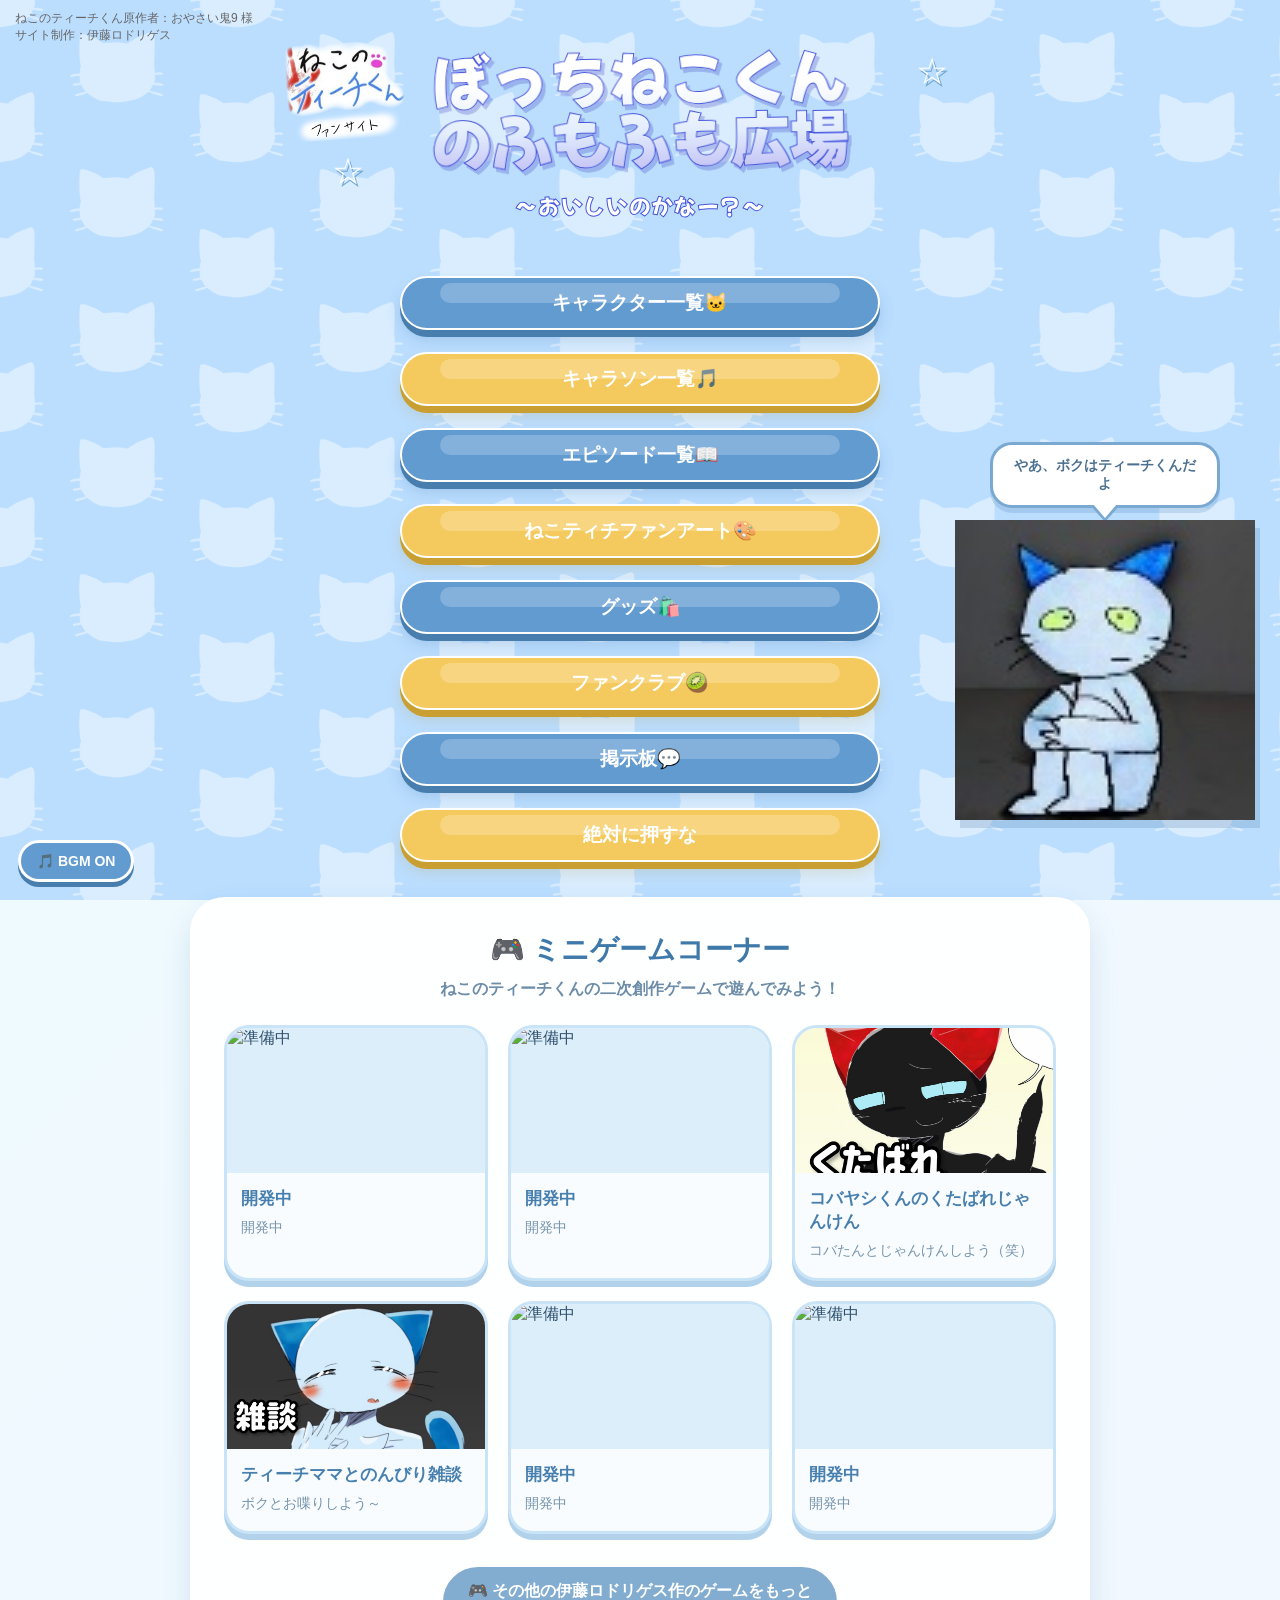
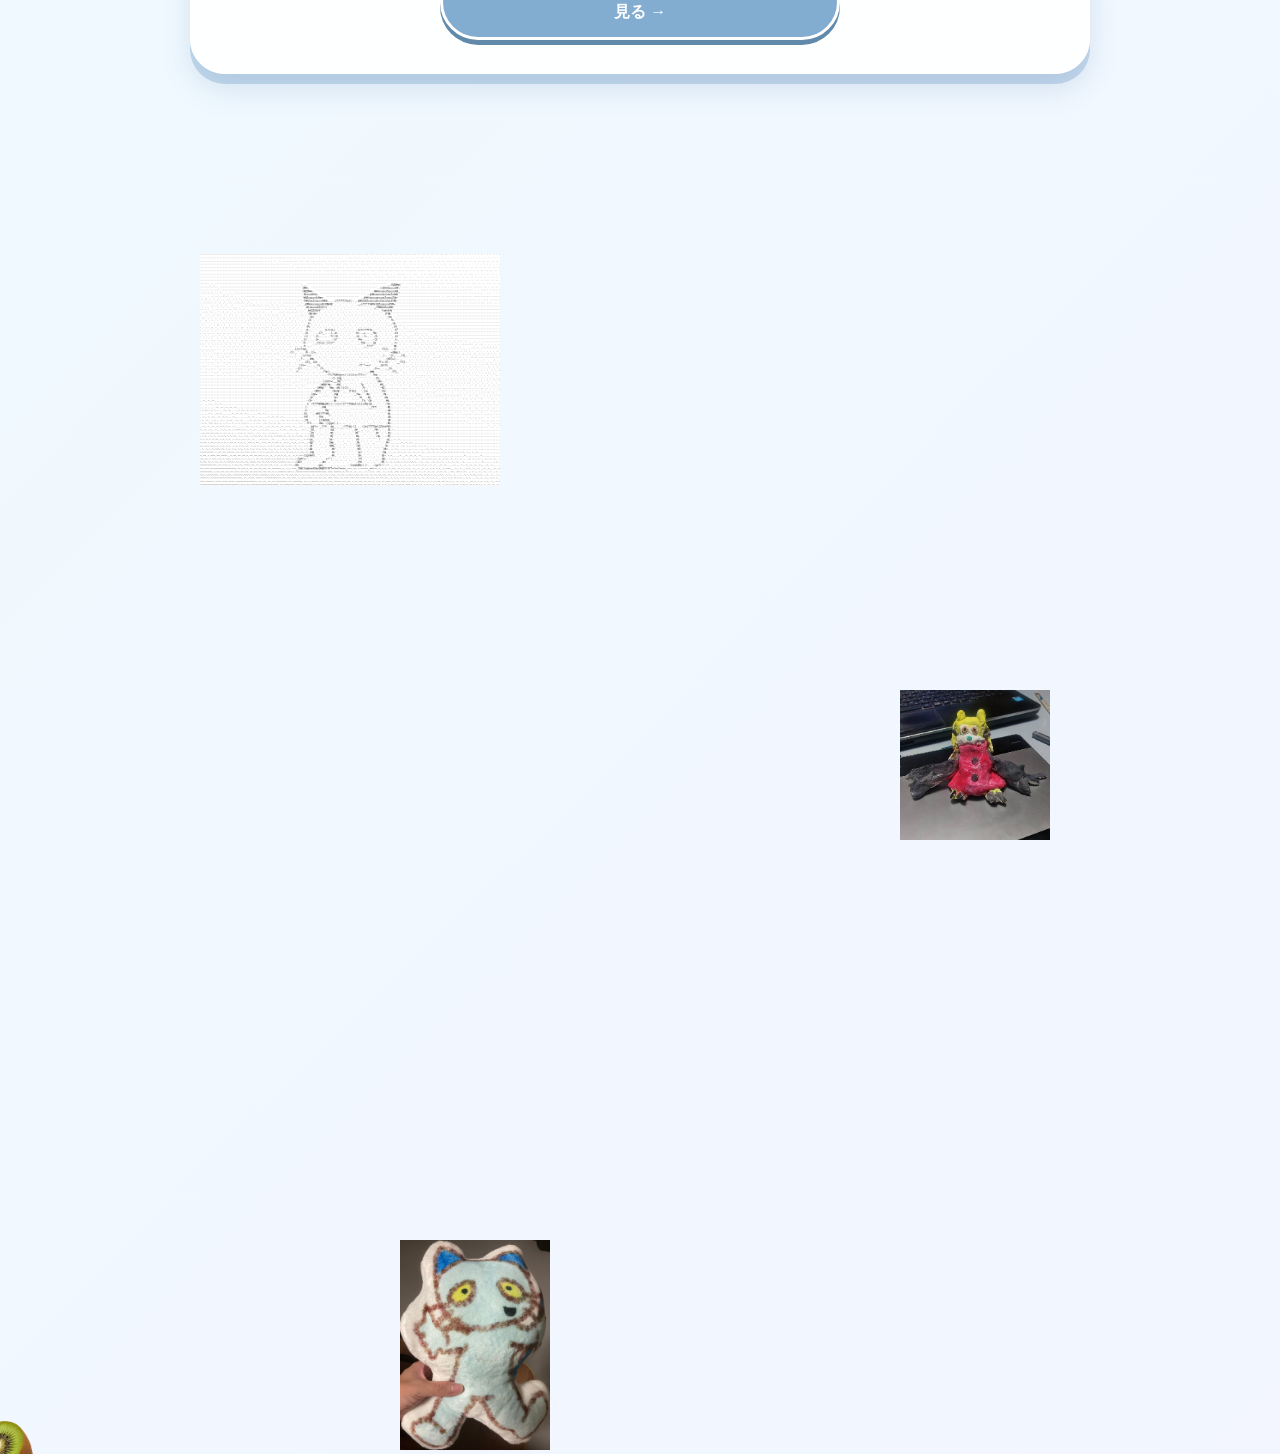
==== index.html @ 6f2ab369 "a" ====
<!DOCTYPE html>
<html lang="ja">
<head>
    <meta charset="UTF-8">
    <meta name="viewport" content="width=device-width, initial-scale=1.0">

    <title>ねこのティーチくんファンサイト　ぼっちねこくんのふもふも広場</title>

    <link rel="stylesheet" href="css/style.css">
</head>

<body>

    <!-- =========================
         背景
    ========================== -->
    <div class="background"></div>


    <!-- =========================
         メインコンテンツ
    ========================== -->
    <main class="container">

        <!-- =========================
             ヘッダー・サイトタイトル
        ========================== -->
        <header class="site-header">

            <div class="title-row">

    <!-- 公式ロゴ -->
    <div class="title-logo">
    <a
        href="https://youtube.com/@oyasainoni9?si=fCqcww_UuQ9Hox1h"
        target="_blank"
        rel="noopener noreferrer"
    >
        <img
            src="images/logo.png"
            alt="ねこのティーチくん"
            class="site-logo"
        >
    </a>
</div>


    <!-- サイトタイトル -->
    <div class="site-title">

        <div class="site-name-decoration decoration-left">
            ☆
        </div>

        <h1 class="site-name-main" id="gravityTrigger">
    ぼっちねこくん<br>
    のふもふも広場
</h1>

        <p class="catchphrase">
            〜おいしいのかなー？〜
        </p>

        <div class="site-name-decoration decoration-right">
            ☆
        </div>

    </div>

</div>

            </div>

        </header>


        <!-- =========================
             メニューボタン
        ========================== -->
        <nav class="menu">

            <a href="characters.html" class="menu-button">
                キャラクター一覧🐱
            </a>

            <a href="songs.html" class="menu-button">
                キャラソン一覧🎵
            </a>

            <a href="episodes.html" class="menu-button">
                エピソード一覧📖
            </a>

            <a
                href="https://x.com/hashtag/%E3%81%AD%E3%81%93%E3%81%AE%E3%83%86%E3%82%A3%E3%83%BC%E3%83%81%E3%81%8F%E3%82%93"
                class="menu-button"
                target="_blank"
                rel="noopener noreferrer"
            >
                ねこティチファンアート🎨
            </a>

            <a
    href="https://booth.pm/ja/search/%E3%81%AD%E3%81%93%E3%81%AE%E3%83%86%E3%82%A3%E3%83%BC%E3%83%81%E3%81%8F%E3%82%93"
    class="menu-button"
    target="_blank"
    rel="noopener noreferrer"
>
    グッズ🛍️
</a>


            


            <a href="fanclub.html" class="menu-button">
                ファンクラブ🥝
            </a>

            <a href="board.html" class="menu-button">
                掲示板💬
            </a>

            <a href="horror.html" class="menu-button">
                絶対に押すな
            </a>

        </nav>


        <!-- =========================
             ミニゲーム紹介
        ========================== -->
        <section class="games-section">

            <h2>🎮 ミニゲームコーナー</h2>

            <p class="section-description">
                ねこのティーチくんの二次創作ゲームで遊んでみよう！
            </p>


            <div class="game-grid">

                <!-- ゲーム① -->
                <a
                    href="games/teach-training/index.html"
                    class="game-card"
                >
                    <img
                        src="images/games/game01.png"
                        alt="準備中"
                    >

                    <h3>開発中</h3>

                    <p>
                        開発中
                    </p>
                </a>


                <!-- ゲーム② -->
                <a
                    href="games/teach-gacha/index.html"
                    class="game-card"
                >
                    <img
                        src="images/games/game02.png"
                        alt="準備中"
                    >

                    <h3>開発中</h3>

                    <p>
                        開発中
                    </p>
                </a>


                <!-- ゲーム③ -->
                <a
                    href="https://yoshitatsuyoshitatsu0520-maker.github.io/kobayashijanken/"
                    class="game-card"
                >
                    <img
                        src="images/games/ee6d8893-c83d-4713-a32d-7119b4601365.jfif"
                        alt="準備中"
                    >

                    <h3>コバヤシくんのくたばれじゃんけん</h3>

                    <p>
                        コバたんとじゃんけんしよう（笑）
                    </p>
                </a>

                <a
                    href="https://yoshitatsuyoshitatsu0520-maker.github.io/teach-zatudan/"
                    class="game-card"
                >
                    <img
                        src="images/games/F8D59499-FA9B-4F0E-8724-55F1CEFD935D.jpg"
                        alt="準備中"
                    >

                    <h3>ティーチママとのんびり雑談</h3>

                    <p>
                        ボクとお喋りしよう～
                    </p>
                </a>

                <a
                    href="games/pudding-maker/index.html"
                    class="game-card"
                >
                    <img
                        src="images/games/game03.png"
                        alt="準備中"
                    >

                    <h3>開発中</h3>

                    <p>
                        開発中
                    </p>
                </a>

                <a
                    href="games/pudding-maker/index.html"
                    class="game-card"
                >
                    <img
                        src="images/games/game03.png"
                        alt="準備中"
                    >

                    <h3>開発中</h3>

                    <p>
                        開発中
                    </p>
                </a>

                

            </div>


            <!-- ゲーム一覧 -->
            <a href="https://yoshitatsuyoshitatsu0520-maker.github.io/Rodriguez-Homepage/game.html" class="more-button">
                🎮 その他の伊藤ロドリゲス作のゲームをもっと見る →
            </a>

        </section>

    </main>


    <!-- =========================
         ティーチくん
    ========================== -->
    <div class="teach-character">

        <div id="teachBubble" class="teach-bubble">
            やあ、ボクはティーチくんだよ
        </div>

        <img
            src="images/teach.png"
            alt="ティーチくん"
            id="teachImage"
        >

    </div>


    <!-- =========================
         BGM
    ========================== -->
    <div class="bgm-control">

        <button id="bgmButton" type="button">
            🎵 BGM ON
        </button>

        <audio id="bgm" loop>
            <source src="audio/bgm.mp3" type="audio/mpeg">
        </audio>

    </div>
<div class="aa-container">

<a href="https://x.com/dameruhen" target="_blank">
<img
    src="images/AA.png"
    class="aa-image"
>
</a>
<img
    src="images/eb7d62f5-c356-46bf-906e-d9b760c4e367.png"
    class="f-image"
>
<a href="https://www.pixiv.net/users/14104709" target="_blank">
<img
    src="images/835F22D7-29B0-4A16-807B-B58348DBC132.jpg"
    class="t-image"
>
</a>
</div>
    <!-- =========================
         クレジット
    ========================== -->
    <footer class="credit">

        <span>
            ねこのティーチくん原作者：おやさい鬼9 様<br>
        </span>

        <span>
            サイト制作：伊藤ロドリゲス
        </span>

    </footer>
<audio id="horrorSound" preload="auto">
    <source src="audio/no.mp3" type="audio/mpeg">
</audio>
<link rel="preconnect" href="https://fonts.googleapis.com">
<link rel="preconnect" href="https://fonts.gstatic.com" crossorigin>

<link
    href="https://fonts.googleapis.com/css2?family=Mochiy+Pop+One&display=swap"
    rel="stylesheet"



>


<img id="cursorKiwi" src="images/kiwi.png" alt="">

<script>
/* =========================================
   サイト名クリック：無重力モード
========================================= */

const gravityTrigger =
    document.getElementById("gravityTrigger");

let gravityActive = false;

gravityTrigger.addEventListener("click", () => {

    /* 発動中なら無視 */
    if (gravityActive) return;

    gravityActive = true;

    document.body.classList.add("gravity-active");


    /*
     * 無重力にするもの
     *
     * サイト名
     * 左右の星
     * 公式ロゴ
     * メニューボタン
     * ゲームコーナー
     * その他ゲームボタン
     * ティーチくん
     * BGMボタン
     * クレジット
     *
     * ※キウイは別処理
     */
    const targets = document.querySelectorAll(
        ".site-title, " +
        ".title-logo, " +
        ".menu-button, " +
        ".games-section, " +
        ".teach-character, " +
        ".bgm-control, " +
        ".credit, " +
        ".more-button"
    );


    targets.forEach((element) => {

        /* ランダムな移動距離 */

        const x =
            (Math.random() * 1400 - 700) + "px";

        const y =
            (Math.random() * 900 - 450) + "px";


        /* ランダム回転 */

        const r =
            (Math.random() * 1200 - 600) + "deg";


        /* ランダムサイズ */

        const s =
            (0.75 + Math.random() * 0.6).toFixed(2);


        element.style.setProperty("--gx", x);
        element.style.setProperty("--gy", y);
        element.style.setProperty("--gr", r);
        element.style.setProperty("--gs", s);


        /* 無重力開始 */

        element.classList.add("gravity-floating");

    });


    /*
     * キウイはカーソル追従を維持しながら
     * 無重力っぽく動かす
     */

    const kiwi =
        document.getElementById("cursorKiwi");

    if (kiwi) {

        kiwi.classList.add("gravity-kiwi");

    }


    /*
     * 10秒後に全部元へ戻す
     */

    setTimeout(() => {

        targets.forEach((element) => {

            element.classList.remove(
                "gravity-floating"
            );

            element.style.removeProperty("--gx");
            element.style.removeProperty("--gy");
            element.style.removeProperty("--gr");
            element.style.removeProperty("--gs");

        });


        /* キウイも通常状態へ */

        if (kiwi) {
            kiwi.classList.remove("gravity-kiwi");
        }


        document.body.classList.remove(
            "gravity-active"
        );


        gravityActive = false;

    }, 10000);

});
</script>
<script>
/* =========================================
   f-image ホラー・バグ演出
========================================= */

const horrorImage = document.querySelector(".f-image");

if (horrorImage) {

    horrorImage.addEventListener("click", () => {

        /* すでに発動中なら無視 */
        if (document.body.classList.contains("horror-glitch")) {
            return;
        }


        /* 効果音 */

        const horrorSound =
            document.getElementById("horrorSound");

        if (horrorSound) {

            horrorSound.currentTime = 0;
            horrorSound.volume = 0.8;
            horrorSound.play();

        }


        /* BGM */

        const bgm =
            document.getElementById("bgm");

        if (bgm) {

            /* BGMをスローモーションにする */
            bgm.playbackRate = 0.30;

        }


        /* バグ開始 */

        document.body.classList.add(
            "horror-glitch"
        );

        horrorImage.classList.add(
            "horror-image"
        );


        /* ERROR文字 */

        const errorText =
            document.createElement("div");

        errorText.className =
            "horror-error";

        errorText.textContent =
            "タｽケテ";

        document.body.appendChild(
            errorText
        );


        /* 14秒後に元へ戻す */

        setTimeout(() => {

            document.body.classList.remove(
                "horror-glitch"
            );

            horrorImage.classList.remove(
                "horror-image"
            );

            errorText.remove();


            /* BGMを通常速度へ戻す */

            if (bgm) {

                bgm.playbackRate = 1.0;

            }

        }, 14000);

    });

}
</script>


<!-- =========================
     JavaScript
========================= -->
<script src="js/teach.js"></script>


</body>
</html>
---- css/style.css ----
/* =========================================
   基本設定
========================================= */

* {
    box-sizing: border-box;
}

html {
    scroll-behavior: smooth;
}

body {
    margin: 0;
    font-family:
        "Comic Sans MS",
        "Yu Gothic",
        "Hiragino Kaku Gothic ProN",
        sans-serif;
    color: #31506d;
    background: #9fc7ed;
    min-height: 100vh;
    overflow-x: hidden;
}

/* =========================================
   背景
========================================= */

.background {
    position: fixed;
    inset: 0;
    z-index: -10;

    background-color: #bbdeff;
    overflow: hidden;
}

.background::before {
    content: "";
    position: absolute;
    inset: 0;

    background-image: url("../images/bg-silhouette.png");
    background-repeat: repeat;
    background-size: 240px;
    background-position: 0 0;

    opacity: 0.45;
}

.background::after {
    content: "";
    position: absolute;
    inset: 0;

    background:
        url("../images/bg-silhouette.png")
        repeat;

    background-size: 240px;
    background-position: 120px 60px;

    opacity: 0.45;
}
/* =========================================
   メインコンテナ
========================================= */

.container {
    width: min(900px, calc(100% - 40px));
    margin: 0 auto;
    padding: 1px 0 180px;
}

/* =========================================
   ヘッダー
========================================= */

.site-header {
    text-align: center;
    background: transparent;
    border: none;
    border-radius: 0;
    box-shadow: none;
    padding: 20px 10px;
}

/* =========================================
   タイトル横並び
========================================= */

.title-row {
    position: relative;
    display: flex;
    align-items: center;
    justify-content: center;
    min-height: 220px;
}
.title-logo {
    position: absolute;
    left: 80px;
    top: 20px;

    transform: rotate(-4deg);

    z-index: 2;
}

.site-logo {
    display: block;
    width: clamp(90px, 10vw, 130px);
    height: auto;
}

/* =========================================
   サイトタイトル全体
========================================= */

.site-title {
    position: relative;
    display: flex;
    flex-direction: column;
    align-items: center;
    justify-content: center;
    width: 100%;
    text-align: center;
}
/* =========================================
   サイト名
========================================= */
.site-name-main {
    font-family: "Mochiy Pop One", sans-serif;

    display: inline-block;
    margin: 0;
    padding: 8px 22px 10px;

    /* 白 → 淡いピンクのグラデーション */
    background: linear-gradient(
        to bottom,
        #ffffff 0%,
        #ffffff 30%,
        #e2edfd 65%,
        #bcb8f3 100%
    );

    /* グラデーションを文字に適用 */
    -webkit-background-clip: text;
    background-clip: text;
    -webkit-text-fill-color: transparent;

    font-size: clamp(38px, 5vw, 58px);
    font-weight: 900;
    letter-spacing: 0.03em;
    line-height: 1.05;

    /* 濃いピンクのふち */
    -webkit-text-stroke: 1px #4756dd;

    /* ほんのりピンクの影 */
    filter: drop-shadow(
        3px 4px 0 rgba(52, 50, 180, 0.25)
    );

    transform: rotate(-1deg);

    transition:
        transform 0.2s ease,
        filter 0.2s ease;
}

.site-name-main:hover {
    transform: rotate(1deg) scale(1.04);

    filter: drop-shadow(
        4px 6px 0 rgba(180, 50, 105, 0.3)
    );
}
.site-name-main:hover {
    transform: rotate(1deg) scale(1.04);

    filter: drop-shadow(
        4px 6px 0 rgba(23, 103, 165, 0.3)
    );
}
.site-name-main:hover {
    transform: rotate(1deg) scale(1.04);
}

.site-name-main:hover {
    transform: rotate(1deg) scale(1.04);
    filter: drop-shadow(0 5px 8px rgba(70, 130, 180, 0.25));
}

/* =========================================
   キャッチコピー
========================================= */

.catchphrase {
    font-family: "Mochiy Pop One", sans-serif;
    width: 100%;
    margin: 12px 0 0;

    text-align: center;

    color: #ffffff;
    font-size: clamp(16px, 2vw, 21px);
    font-weight: 900;
    letter-spacing: 0.08em;
    line-height: 1.4;

    -webkit-text-stroke: 1px #4756dd;

    transform: rotate(0deg);
}
/* =========================================
   タイトルの星
========================================= */

.site-name-decoration {
    position: absolute;
    color: #ffffff;
    font-size: 32px;
    text-shadow: 2px 3px 0 #75a9d1;
    pointer-events: none;
    animation: fluffyFloat 3s ease-in-out infinite;
}

.decoration-left {
    left: 15%;
    top: 110px;
}

.decoration-right {
    right: 15%;
    top: 10px;
}
@keyframes fluffyFloat {
    0% {
        transform: translateY(0) rotate(-5deg);
    }

    50% {
        transform: translateY(-6px) rotate(5deg);
    }

    100% {
        transform: translateY(0) rotate(-5deg);
    }
}

/* =========================================
   メニューボタン
========================================= */

.menu-button {
    position: relative;
    display: block;
    overflow: hidden;

    padding: 12px 25px;

    color: #fff;
    background: #619bd0;

    border: 2px solid #fff;
    border-radius: 999px;

    font-size: 19px;
    font-weight: bold;
    text-align: center;
    text-decoration: none;

    box-shadow:
        0 7px 0 #477eae,
        0 10px 15px rgba(50, 100, 150, 0.2);

    transition:
        transform 0.15s ease,
        box-shadow 0.15s ease,
        background 0.15s ease;
}

/* ぷにっとした光沢 */
.menu-button::before {
    content: "";
    position: absolute;
    top: 5px;
    left: 8%;
    width: 84%;
    height: 40%;

    background: rgba(255, 255, 255, 0.22);
    border-radius: 999px;

    pointer-events: none;
}

.menu-button:hover {
    background: #76addc;
    transform: translateY(-3px) scale(1.02);

    box-shadow:
        0 10px 0 #477eae,
        0 15px 20px rgba(50, 100, 150, 0.2);
}

.menu-button:active {
    transform: translateY(4px) scale(0.98);

    box-shadow:
        0 3px 0 #477eae,
        0 5px 10px rgba(50, 100, 150, 0.15);
}
/* =========================================
   セクション共通
========================================= */

.games-section,
.fanart-section {
    background: rgba(255, 255, 255, 0.93);
    border: 4px solid #ffffff;
    border-radius: 35px;
    padding: 30px;
    margin-top: 35px;
    box-shadow:
        0 10px 0 rgba(71, 129, 182, 0.25),
        0 15px 30px rgba(50, 100, 150, 0.15);
}

.games-section h2,
.fanart-section h2 {
    margin: 0 0 10px;
    text-align: center;
    color: #3f79aa;
    font-size: 28px;
}

.section-description,
.fanart-section > p {
    text-align: center;
    margin: 0 0 25px;
    color: #6c8ca8;
    font-weight: bold;
}

/* =========================================
   ゲームカード
========================================= */

.game-grid {
    display: grid;
    grid-template-columns: repeat(3, 1fr);
    gap: 20px;
}

.game-card {
    display: block;
    overflow: hidden;
    text-decoration: none;
    color: #31506d;
    background: #f8fcff;
    border: 3px solid #c9e3f7;
    border-radius: 25px;
    box-shadow: 0 6px 0 #b2d2eb;
    transition:
        transform 0.15s ease,
        box-shadow 0.15s ease;
}

.game-card:hover {
    transform: scale(1.05);

    box-shadow:
        0 12px 0 rgba(71, 126, 174, 0.2),
        0 15px 25px rgba(50, 100, 150, 0.15);
}
.game-card:active {
    transform: translateY(3px);
    box-shadow: 0 3px 0 #b2d2eb;
}

.game-card img {
    display: block;
    width: 100%;
    aspect-ratio: 16 / 9;
    object-fit: cover;
    background: #dceefa;
}

.game-card h3 {
    margin: 14px 14px 7px;
    color: #477fae;
    font-size: 17px;
}

.game-card p {
    margin: 0 14px 17px;
    color: #7593aa;
    font-size: 14px;
    line-height: 1.5;
}

/* =========================================
   「もっと見る」
========================================= */

.more-button {
    display: block;
    width: min(400px, 100%);
    margin: 30px auto 0;
    padding: 14px 20px;
    text-align: center;
    text-decoration: none;
    color: #ffffff;
    background: #82add0;
    border: 3px solid #ffffff;
    border-radius: 999px;
    font-weight: bold;
    box-shadow: 0 5px 0 #6089aa;
    transition:
        transform 0.15s ease,
        background 0.15s ease,
        box-shadow 0.15s ease;
}

.more-button:hover {
    transform: translateY(-3px);
    background: #91bbdd;
    box-shadow: 0 8px 0 #6089aa;
}

.more-button:active {
    transform: translateY(3px);
    box-shadow: 0 2px 0 #6089aa;
}

/* =========================================
   ティーチくん
========================================= */
.teach-character {
    position: fixed;
    right: 25px;
    bottom: 80px; /* ← 数字を大きくすると上に移動 */
    z-index: 50;
    width: 300px;

    display: flex;
    flex-direction: column;
    align-items: center;
    pointer-events: none;
}

#teachImage {
    display: block;
    width: 300px;
    max-height: 550px;
    object-fit: contain;
    cursor: pointer;
    pointer-events: auto;

    filter: drop-shadow(
        5px 8px 0 rgba(45, 95, 140, 0.18)
    );

    transition: none;
}


/* =========================================
   吹き出し
========================================= */

.teach-bubble {
    position: relative;
    min-width: 150px;
    max-width: 230px;
    margin-bottom: 12px;
    padding: 12px 17px;
    background: #ffffff;
    border: 3px solid #79a9d0;
    border-radius: 22px;
    color: #4c708f;
    font-size: 14px;
    font-weight: bold;
    text-align: center;
    box-shadow: 0 5px 0 rgba(72, 126, 168, 0.2);
    opacity: 0;
    transform: translateY(8px);
    transition:
        opacity 0.25s ease,
        transform 0.25s ease;
}

.teach-bubble::after {
    content: "";
    position: absolute;
    left: 50%;
    bottom: -13px;
    transform: translateX(-50%);
    width: 0;
    height: 0;
    border-left: 12px solid transparent;
    border-right: 12px solid transparent;
    border-top: 14px solid #ffffff;
}

.teach-bubble::before {
    content: "";
    position: absolute;
    left: 50%;
    bottom: -17px;
    transform: translateX(-50%);
    width: 0;
    height: 0;
    border-left: 15px solid transparent;
    border-right: 15px solid transparent;
    border-top: 17px solid #79a9d0;
}

.teach-bubble.show {
    opacity: 1;
    transform: translateY(0);
}

/* =========================================
   BGM
========================================= */

.bgm-control {
    position: fixed;
    left: 18px;
    bottom: 18px;
    z-index: 100;
}

#bgmButton {
    border: 3px solid #ffffff;
    border-radius: 999px;
    padding: 10px 16px;
    background: #619bd0;
    color: #ffffff;
    font-family: inherit;
    font-size: 14px;
    font-weight: bold;
    cursor: pointer;
    box-shadow: 0 5px 0 #477eae;
    transition:
        transform 0.15s ease,
        background 0.15s ease,
        box-shadow 0.15s ease;
}

#bgmButton:hover {
    transform: translateY(-2px);
    background: #76addc;
    box-shadow: 0 7px 0 #477eae;
}

#bgmButton:active {
    transform: translateY(3px);
    box-shadow: 0 2px 0 #477eae;
}

/* =========================================
   クレジット
========================================= */
.credit {
    position: fixed;
    top: 10px;
    left: 15px;

    border: none;
    background: none;
    box-shadow: none;

    font-size: 12px;
    color: #666;

    z-index: 9999;
}
/* =========================================
   タブレット
========================================= */

@media (max-width: 800px) {
    .container {
        width: min(700px, calc(100% - 30px));
    }

    .game-grid {
        grid-template-columns: repeat(2, 1fr);
    }

    .teach-character {
        right: 10px;
        bottom: 45px;
        width: 170px;
    }

    #teachImage {
        width: 170px;
        max-height: 300px;
    }

    .teach-bubble {
        max-width: 190px;
    }
}

.menu {
    display: flex;
    flex-direction: column;
    gap: 22px;
    width: min(480px, 90%);
    margin: 15px auto 35px;
}

/* 偶数番目のボタンを黄色にする */
.menu-button:nth-child(even) {
    background: #f4c95d;
    box-shadow:
        0 7px 0 #c99f32,
        0 10px 15px rgba(180, 140, 40, 0.2);
}

/* 黄色ボタンにカーソルを乗せたとき */
.menu-button:nth-child(even):hover {
    background: #f7d36f;
    box-shadow:
        0 10px 0 #c99f32,
        0 15px 20px rgba(180, 140, 40, 0.2);
}

/* 黄色ボタンを押したとき */
.menu-button:nth-child(even):active {
    box-shadow:
        0 3px 0 #c99f32,
        0 5px 10px rgba(180, 140, 40, 0.15);
}

/* =========================================
   スマホ
========================================= */

@media (max-width: 700px) {
    .title-row {
        flex-direction: column;
        gap: 8px;
    }

    .title-logo {
        width: 80%;
        max-width: 350px;
        transform: rotate(-3deg);
    }

    .site-logo {
        width: clamp(90px, 35vw, 130px);
        margin: 0 auto;
    }

    .site-title {
        width: 100%;
        padding: 5px 5px 10px;
    }


    .catchphrase {
        font-size: clamp(15px, 4vw, 19px);
    }

    .site-name-decoration {
        font-size: 22px;
    }

    .decoration-left {
        left: 3%;
        top: 18px;
    }

    .decoration-right {
        right: 3%;
        top: 40px;
    }

    .container {
        width: calc(100% - 20px);
        padding-top: 1px;
        padding-bottom: 170px;
    }

    
    .menu-button {
        padding: 15px;
        font-size: 16px;
    }

    .games-section,
    .fanart-section {
        padding: 22px 15px;
        border-radius: 28px;
    }

    .games-section h2,
    .fanart-section h2 {
        font-size: 23px;
    }

    .game-grid {
        grid-template-columns: 1fr;
        gap: 16px;
    }

    .game-card h3 {
        font-size: 16px;
    }

    .teach-character {
        right: 5px;
        bottom: 55px;
        width: 115px;
    }

    #teachImage {
        width: 115px;
        max-height: 220px;
    }

    .teach-bubble {
        min-width: 100px;
        max-width: 150px;
        padding: 8px 10px;
        font-size: 11px;
    }

    .bgm-control {
        left: 8px;
        bottom: 43px;
    }

    #bgmButton {
        padding: 8px 12px;
        font-size: 12px;
    }

    .credit {
        flex-direction: column;
        gap: 2px;
        padding: 5px;
        font-size: 9px;
    }
}

/* =========================================
   さらに小さいスマホ
========================================= */

@media (max-width: 380px) {
    .site-name-main {
        font-size: 30px;
    }

    .teach-character {
        width: 95px;
    }

    #teachImage {
        width: 95px;
    }

    .teach-bubble {
        max-width: 125px;
        font-size: 10px;
    }
}
/* 🥝 カーソルについてくるキウイ */
#cursorKiwi {
    position: fixed;
    width: 150px;
    height: 150px;
    object-fit: contain;

    pointer-events: none;
    z-index: 9999;

    transform: translate(-50%, -50%);

    transition:
    left 0.2s ease-out,
    top 0.2s ease-out;
}

/* =========================================
   キャラクター一覧ページ
========================================= */

.character-page {
    padding-top: 40px;
    padding-bottom: 80px;
}


/* ページタイトル */

.page-header {
    text-align: center;
    margin-bottom: 40px;
}

.page-header h1 {
    margin: 0;

    color: #477eae;

    font-size: 40px;
    font-weight: bold;

    text-align: center;

    text-shadow:
        2px 2px 0 #ffffff;
}

.page-header p {
    margin-top: 20px;
    color: #555;
    font-weight: bold;
    line-height: 1.8;
}


/* セクション */

.characters-section {
    width: min(900px, 94%);
    margin: 0 auto 45px;
}

.characters-section h2 {
    margin-bottom: 25px;
    padding: 12px 20px;

    color: #ffffff;
    background: #619bd0;

    border-radius: 20px;

    box-shadow: 0 5px 0 #477eae;

    text-align: center;
}


/* =========================================
   主要キャラクター
========================================= */

.main-character-grid {
    display: grid;

    grid-template-columns: repeat(3, 1fr);

    gap: 10px;

    padding: 35px 25px;

    background: rgba(255, 255, 255, 0.88);

    border: 5px solid #ffffff;

    border-radius: 35px;

    box-shadow:
        0 8px 0 rgba(71, 126, 174, 0.25),
        0 15px 30px rgba(50, 100, 150, 0.15);
}

.main-character-card {
    grid-column: span 2;

    padding: 10px;

    background: transparent;
    border: none;
    box-shadow: none;

    text-align: center;
}


.main-character-card:hover {
    transform: translateY(-6px);

    box-shadow:
        0 14px 0 rgba(71, 126, 174, 0.2),
        0 18px 30px rgba(50, 100, 150, 0.18);
}


/* 大きな丸アイコン */

.main-character-card img {
    width: 180px;
    height: 180px;

    object-fit: cover;

    border-radius: 50%;

    border: 6px solid #ffffff;

    box-shadow:
        0 5px 15px rgba(50, 100, 150, 0.2);
}


.main-character-card h3 {
    margin: 18px 0 10px;

    font-size: 22px;
    color: #477eae;
}


.main-character-card p {
    margin: 0;

    color: #555;

    font-size: 14px;
    line-height: 1.7;
}



/* =========================================
   その他のキャラクター
========================================= */

.character-icon-grid {
    display: grid;

    grid-template-columns: repeat(5, 1fr);

    gap: 25px;

    padding: 30px 25px;

    background: rgba(255, 255, 255, 0.88);

    border: 5px solid #ffffff;

    border-radius: 35px;

    box-shadow:
        0 8px 0 rgba(71, 126, 174, 0.25),
        0 15px 30px rgba(50, 100, 150, 0.15);
}
.character-icon-card {
    padding: 10px;

    background: transparent;
    border: none;
    box-shadow: none;

    text-align: center;

    transform: translateX(-25px);
}
.character-icon-card:hover {
    transform: translateX(-25px) translateY(-5px) scale(1.03);
}


.character-icon-card img {
    width: 100px;
    height: 100px;

    object-fit: cover;

    border-radius: 50%;

    border: 4px solid #ffffff;
}


.character-icon-card p {
    margin: 10px 0 0;

    font-weight: bold;
    color: #555;
}



/* =========================================
   戻るボタン
========================================= */

.back-button {
    display: block;

    width: min(400px, 85%);

    margin: 20px auto;

    padding: 14px 20px;

    color: #ffffff;

    background: #619bd0;

    border: 4px solid #ffffff;
    border-radius: 999px;

    box-shadow:
        0 7px 0 #477eae;

    text-align: center;
    text-decoration: none;

    font-weight: bold;
    font-size: 18px;

    transition: 0.15s ease;
}


.back-button:hover {
    transform: translateY(-3px);

    background: #76addc;

    box-shadow:
        0 10px 0 #477eae;
}


.back-button:active {
    transform: translateY(4px);

    box-shadow:
        0 3px 0 #477eae;
}

.character-list {
    display: grid;

    grid-template-columns: repeat(6, 1fr);

    gap: 20px;

    padding: 40px 30px;

    background: rgba(255, 255, 255, 0.88);

    border: 5px solid #ffffff;

    border-radius: 40px;

    box-shadow:
        0 8px 0 rgba(71, 126, 174, 0.25),
        0 15px 30px rgba(50, 100, 150, 0.15);
}

 /* =========================================
    🎵 キャラソン一覧
 ========================================= */

.song-list {
    display: grid;

    grid-template-columns:
        repeat(2, 1fr);

    gap: 30px;

    padding: 35px;

    background: rgba(255, 255, 255, 0.88);

    border: 5px solid #ffffff;

    border-radius: 40px;

    box-shadow:
        0 8px 0 rgba(71, 126, 174, 0.25),
        0 15px 30px rgba(50, 100, 150, 0.15);
}


/* 曲カード */

.song-card {
    display: block;

    padding: 15px;

    background: rgba(255, 255, 255, 0.9);

    border-radius: 25px;

    text-decoration: none;

    color: #477eae;

    box-shadow:
        0 6px 0 rgba(71, 126, 174, 0.2);

    transition:
        transform 0.2s ease,
        box-shadow 0.2s ease;
}


/* サムネ */

.song-card img {
    display: block;

    width: 100%;

    aspect-ratio: 16 / 9;

    object-fit: cover;

    border-radius: 18px;
}


/* 曲名 */

.song-card h3 {
    margin: 15px 5px 5px;

    font-size: 18px;

    text-align: center;
}


/* ホバー */

.song-card:hover {
    transform:
        translateY(-6px)
        scale(1.02);

    box-shadow:
        0 12px 0 rgba(71, 126, 174, 0.2),
        0 15px 25px rgba(50, 100, 150, 0.15);
}


/* クリック */

.song-card:active {
    transform:
        translateY(3px)
        scale(0.98);

    box-shadow:
        0 3px 0 rgba(71, 126, 174, 0.2);
}/* =========================================
   📺 エピソード一覧
========================================= */

.episode-list {
    display: grid;
    grid-template-columns: repeat(2, 1fr);
    gap: 30px;

    padding: 35px;

    background: rgba(255, 255, 255, 0.88);

    border: 5px solid #ffffff;
    border-radius: 40px;

    box-shadow:
        0 8px 0 rgba(71, 126, 174, 0.25),
        0 15px 30px rgba(50, 100, 150, 0.15);
}


.episode-card {
    display: block;

    padding: 25px;

    background: rgba(255, 255, 255, 0.95);

    border-radius: 30px;

    text-decoration: none;
    text-align: center;

    color: #477eae;

    box-shadow:
        0 7px 0 rgba(71, 126, 174, 0.2);

    transition:
        transform 0.2s ease,
        box-shadow 0.2s ease;
}


.episode-icon {
    width: 90px;
    height: 90px;

    margin: 0 auto 15px;

    display: flex;
    align-items: center;
    justify-content: center;

    background: #eef8ff;

    border: 4px solid #ffffff;
    border-radius: 50%;

    font-size: 45px;

    box-shadow:
        0 5px 0 rgba(71, 126, 174, 0.15);
}


.episode-card h3 {
    margin: 10px 0;

    font-size: 20px;
}


.episode-card p {
    margin: 10px 0 18px;

    color: #6c87a0;

    font-size: 14px;
    line-height: 1.8;
}


.episode-card span {
    display: inline-block;

    padding: 8px 18px;

    background: #dcefff;

    border-radius: 999px;

    font-size: 13px;
    font-weight: bold;

    color: #477eae;
}


/* ホバー */

.episode-card:hover {
    transform:
        translateY(-6px)
        scale(1.02);

    box-shadow:
        0 13px 0 rgba(71, 126, 174, 0.2),
        0 15px 25px rgba(50, 100, 150, 0.15);
}


/* クリック中 */

.episode-card:active {
    transform:
        translateY(3px)
        scale(0.98);

    box-shadow:
        0 3px 0 rgba(71, 126, 174, 0.2);
}


/* スマホ */

@media (max-width: 700px) {

    .episode-list {
        grid-template-columns: 1fr;
        padding: 20px;
    }

}
.episode-thumbnail {
    display: block;

    width: 100%;
    max-width: 420px;
    height: 236px;

    object-fit: cover;

    margin: 0 auto 18px;

    border-radius: 22px;

    box-shadow:
        0 5px 0 rgba(71, 126, 174, 0.15);
}

/* =========================================
   💙 ファンクラブ
========================================= */


.fanclub-header > div {
    text-align: center;
}

.join-button {

    padding: 18px 35px;
    font-size: 19px;
    

    border: none;
    border-radius: 999px;

    background: #e4f6ff;
    color: #477eae;

    font-family: inherit;
    font-weight: bold;

    
    
    cursor: pointer;

    box-shadow:
        0 5px 0 rgba(71, 126, 174, 0.2);

    transition:
        transform 0.2s ease,
        box-shadow 0.2s ease;
}
.join-button:hover {
    transform: scale(1.1) !important;
    box-shadow:
        0 10px 0 rgba(71, 126, 174, 0.2);
}


.join-button:active {
    transform: translateY(3px);
}


/* =========================================
   会員証一覧
========================================= */

.fanclub-section {
    margin-top: 25px;
}


.fanclub-section h2 {
    margin-bottom: 20px;

    color: #477eae;

    text-align: center;
}


.member-list {
    display: grid;

    grid-template-columns:
        repeat(3, 1fr);

    gap: 25px;

    padding: 30px;

    background: rgba(255, 255, 255, 0.88);

    border: 5px solid #ffffff;
    border-radius: 40px;

    box-shadow:
        0 8px 0 rgba(71, 126, 174, 0.25),
        0 15px 30px rgba(50, 100, 150, 0.15);
}


/* =========================================
   会員証
========================================= */

.member-card {

    padding: 22px;

    background:
        linear-gradient(
            135deg,
            #eef8ff,
            #ffffff
        );

    border: 4px solid #ffffff;

    border-radius: 25px;

    text-align: center;

    box-shadow:
        0 6px 0 rgba(71, 126, 174, 0.18);

    transition:
        transform 0.2s ease,
        box-shadow 0.2s ease;
}


.member-card:hover {

    transform:
        translateY(-5px)
        scale(1.03);

    box-shadow:
        0 11px 0 rgba(71, 126, 174, 0.18);
}


.member-card-header {

    color: #477eae;

    font-size: 13px;
    font-weight: bold;

    margin-bottom: 10px;
}


.member-number {

    color: #7f9bb3;

    font-size: 12px;

    margin-bottom: 10px;
}


.member-name {

    color: #477eae;

    font-size: 24px;
    font-weight: bold;

    margin-bottom: 15px;
}


.member-info {

    color: #6c87a0;

    font-size: 14px;

    margin-bottom: 12px;
}


.member-message {

    padding: 10px;

    background: rgba(255, 255, 255, 0.8);

    border-radius: 15px;

    color: #6c87a0;

    font-size: 13px;
}


/* =========================================
   会員がいないとき
========================================= */

.no-members {

    grid-column: 1 / -1;

    padding: 40px;

    text-align: center;

    color: #7f9bb3;

    line-height: 2;
}


/* =========================================
   参加フォーム
========================================= */

.join-modal {

    position: fixed;

    inset: 0;

    display: none;

    align-items: center;
    justify-content: center;

    padding: 20px;

    background: rgba(50, 80, 110, 0.35);

    z-index: 10000;
}


.join-modal.show {

    display: flex;
}


.join-box {

    position: relative;

    width: min(450px, 100%);

    padding: 35px;

    background: #ffffff;

    border: 5px solid #dcefff;

    border-radius: 35px;

    box-shadow:
        0 15px 40px rgba(50, 100, 150, 0.25);
}


.join-box h2 {

    margin-top: 0;

    color: #477eae;

    text-align: center;
}


.join-box > p {

    text-align: center;

    color: #6c87a0;

    margin-bottom: 25px;
}


.join-box label {

    display: block;

    margin-bottom: 18px;

    color: #477eae;

    font-weight: bold;
}


.join-box input,
.join-box select,
.join-box textarea {

    display: block;

    width: 100%;

    box-sizing: border-box;

    margin-top: 7px;

    padding: 12px;

    border: 2px solid #dcefff;

    border-radius: 15px;

    background: #f8fcff;

    color: #477eae;

    font-family: inherit;

    font-size: 14px;

    outline: none;
}


.join-box textarea {

    min-height: 90px;

    resize: vertical;
}


.join-box input:focus,
.join-box select:focus,
.join-box textarea:focus {

    border-color: #a8cce8;
}


.close-button {

    position: absolute;

    top: 12px;
    right: 15px;

    width: 35px;
    height: 35px;

    border: none;
    border-radius: 50%;

    background: #eef8ff;

    color: #477eae;

    font-size: 24px;

    cursor: pointer;
}


.create-member-button {

    display: block;

    width: 100%;

    padding: 14px;

    border: none;
    border-radius: 999px;

    background: #dcefff;

    color: #477eae;

    font-family: inherit;

    font-size: 16px;
    font-weight: bold;

    cursor: pointer;

    box-shadow:
        0 6px 0 rgba(71, 126, 174, 0.2);

    transition:
        transform 0.2s ease,
        box-shadow 0.2s ease;
}


.create-member-button:hover {

    transform: scale(1.03);

    box-shadow:
        0 8px 0 rgba(71, 126, 174, 0.2);
}


.create-member-button:active {

    transform: translateY(3px);

}


/* =========================================
   スマホ
========================================= */

@media (max-width: 800px) {

    .member-list {

        grid-template-columns: 1fr;

        padding: 20px;

    }

}


@media (max-width: 600px) {

    .fanclub-header {

        padding-top: 55px;

    }


}

.member-actions {

    display: flex;

    justify-content: center;

    gap: 10px;

    margin-top: 18px;

}


.member-actions button {

    padding: 7px 13px;

    border: none;

    border-radius: 999px;

    font-family: inherit;

    font-size: 12px;

    font-weight: bold;

    cursor: pointer;

    transition:
        transform 0.2s ease,
        box-shadow 0.2s ease;

}


.edit-member-button {

    background: #dcefff;

    color: #477eae;

    box-shadow:
        0 4px 0 rgba(71, 126, 174, 0.18);

}


.delete-member-button {

    background: #ffe1e8;

    color: #b85d72;

    box-shadow:
        0 4px 0 rgba(184, 93, 114, 0.18);

}


.member-actions button:hover {

    transform: scale(1.05);

}


.member-actions button:active {

    transform: translateY(2px);

}
.fanclub-buttons {
    position: relative;
    text-align: center;
}

.fanclub-navigation {
    display: flex;
    justify-content: center;
    gap: 12px;
    margin-top: 15px;
}
.fanclub-navigation button {
    padding: 12px 16px;

    border: none;
    border-radius: 999px;

    background: #eef8ff;
    color: #477eae;

    font-family: inherit;
    font-weight: bold;
    font-size: 13px;

    cursor: pointer;

    box-shadow:
        0 5px 0 rgba(71, 126, 174, 0.15);
}

.fanclub-navigation button:hover {
    transform: scale(1.05);
}
.fanclub-navigation button:hover {
    transform: scale(1.05);

    box-shadow:
        0 6px 0 rgba(71, 126, 174, 0.15);
}

.fanclub-navigation button:active {
    transform: translateY(2px);
}
/* =========================================
   サイト名クリック：無重力モード
========================================= */

.gravity-mode {
    transition:
        transform 2s cubic-bezier(.2,.8,.2,1),
        opacity 2s ease;
    pointer-events: none;
}

/* 無重力中の各要素 */

/* =========================================
   サイト名クリック：無重力モード
========================================= */

.gravity-floating {
    animation: gravityFloat 10s ease-in-out forwards !important;
    z-index: 100;
    pointer-events: none;
    will-change: transform;
}

@keyframes gravityFloat {

    0% {
        transform: translate3d(0, 0, 0) rotate(0deg) scale(1);
    }

    12% {
        transform:
            translate3d(
                calc(var(--gx) * 0.25),
                calc(var(--gy) * 0.25),
                0
            )
            rotate(calc(var(--gr) * 0.2))
            scale(1.02);
    }

    40% {
        transform:
            translate3d(var(--gx), var(--gy), 0)
            rotate(var(--gr))
            scale(var(--gs));
    }

    65% {
        transform:
            translate3d(
                calc(var(--gx) * 1.15),
                calc(var(--gy) * 1.15),
                0
            )
            rotate(calc(var(--gr) * 1.2))
            scale(var(--gs));
    }

    82% {
        transform:
            translate3d(
                calc(var(--gx) * 0.8),
                calc(var(--gy) * 0.8),
                0
            )
            rotate(calc(var(--gr) * 0.8))
            scale(var(--gs));
    }

    100% {
        transform:
            translate3d(0, 0, 0)
            rotate(0deg)
            scale(1);
    }
}


/* 無重力中の画像もふわふわ */

.gravity-floating img {
    animation: gravityImageFloat 2.5s ease-in-out infinite alternate;
}

@keyframes gravityImageFloat {

    from {
        transform: translateY(-8px) rotate(-2deg);
    }

    to {
        transform: translateY(8px) rotate(2deg);
    }

}


/* 無重力中 */

body.gravity-active {
    overflow: hidden;
}


/* =========================================
   サイト名クリック：無重力
========================================= */

.gravity-floating {
    animation: gravityFloat 10s ease-in-out forwards !important;
    z-index: 100;
    will-change: transform;
}

@keyframes gravityFloat {

    0% {
        transform:
            translate3d(0, 0, 0)
            rotate(0deg)
            scale(1);
    }

    15% {
        transform:
            translate3d(
                calc(var(--gx) * 0.25),
                calc(var(--gy) * 0.25),
                0
            )
            rotate(calc(var(--gr) * 0.2))
            scale(1.02);
    }

    40% {
        transform:
            translate3d(var(--gx), var(--gy), 0)
            rotate(var(--gr))
            scale(var(--gs));
    }

    65% {
        transform:
            translate3d(
                calc(var(--gx) * 1.15),
                calc(var(--gy) * 1.15),
                0
            )
            rotate(calc(var(--gr) * 1.2))
            scale(var(--gs));
    }

    82% {
        transform:
            translate3d(
                calc(var(--gx) * 0.8),
                calc(var(--gy) * 0.8),
                0
            )
            rotate(calc(var(--gr) * 0.8))
            scale(var(--gs));
    }

    100% {
        transform:
            translate3d(0, 0, 0)
            rotate(0deg)
            scale(1);
    }
}


/* =========================================
   キウイ専用
========================================= */

.gravity-kiwi {
    animation: kiwiGravity 3s ease-in-out infinite alternate !important;
    z-index: 9999 !important;
}

@keyframes kiwiGravity {

    0% {
        transform:
            translate(0, 0)
            rotate(0deg);
    }

    25% {
        transform:
            translate(70px, -100px)
            rotate(120deg);
    }

    50% {
        transform:
            translate(-120px, -180px)
            rotate(240deg);
    }

    75% {
        transform:
            translate(160px, 80px)
            rotate(360deg);
    }

    100% {
        transform:
            translate(-80px, 150px)
            rotate(480deg);
    }
}



.aa-container {
    display: flex;
    flex-direction: column;
    align-items: flex-start;
}

.aa-image {
    width: 300px;
    margin-left: 200px;
}

.f-image {
    width: 150px;
    margin-left: 900px;
    margin-top: 200px;
}
.t-image {
    width: 150px;
    margin-left: 400px;
    margin-top: 400px;
}
/* =========================================
   f-image ホラー・バグ演出
========================================= */

.f-image {
    cursor: pointer;
}

/* 画面全体のバグ */
body.horror-glitch {
    animation: screen-shake 0.08s infinite;
}

/* 画面を赤くする */
body.horror-glitch::before {
    content: "";
    position: fixed;
    inset: 0;

    background: rgba(255, 0, 0, 0.08);

    pointer-events: none;
    z-index: 9998;

    animation: horror-flash 0.18s infinite;
}

/* ノイズっぽい線 */
body.horror-glitch::after {
    content: "";
    position: fixed;
    inset: 0;

    background:
        repeating-linear-gradient(
            0deg,
            rgba(255,255,255,0.04) 0px,
            rgba(255,255,255,0.04) 1px,
            transparent 1px,
            transparent 4px
        );

    pointer-events: none;
    z-index: 9999;
}
/* =========================================
   f-image 赤黒ホラー・バグ演出
========================================= */

.f-image {
    cursor: pointer;
}


/* -----------------------------------------
   画面全体
----------------------------------------- */

body.horror-glitch {
    animation: screen-shake 0.07s infinite;
}


/* 赤黒い暗幕 */

body.horror-glitch::before {
    content: "";

    position: fixed;
    inset: 0;

    background:
        radial-gradient(
            circle at center,
            rgba(120, 0, 0, 0.35),
            rgba(0, 0, 0, 0.88)
        );

    pointer-events: none;

    z-index: 9998;

    animation: horror-darkness 0.2s infinite;
}


/* 赤黒い走査線 */

body.horror-glitch::after {
    content: "";

    position: fixed;
    inset: 0;

    background:
        repeating-linear-gradient(
            0deg,
            rgba(120, 0, 0, 0.25) 0px,
            rgba(120, 0, 0, 0.25) 1px,
            transparent 1px,
            transparent 4px
        );

    pointer-events: none;

    z-index: 9999;

    mix-blend-mode: multiply;
}


/* -----------------------------------------
   f-image
----------------------------------------- */

.f-image.horror-image {

    animation:
        image-shake 0.05s infinite,
        image-glitch 0.25s infinite;

    filter:
        brightness(0.45)
        contrast(2)
        saturate(1.8)
        sepia(0.3);
}


/* -----------------------------------------
   ERROR
----------------------------------------- */

.horror-error {

    position: fixed;

    left: 50%;
    top: 80%;

    transform: translate(-50%, -50%);

    z-index: 10000;

    font-family: monospace;

    font-size: 52px;
    font-weight: bold;

    color: #8b0000;

    text-shadow:
        3px 0 #000,
        -3px 0 #300000,
        0 0 20px #ff0000;

    letter-spacing: 8px;

    pointer-events: none;

    animation: error-flicker 0.1s infinite;
}


/* -----------------------------------------
   画面の揺れ
----------------------------------------- */

@keyframes screen-shake {

    0% {
        transform: translate(0, 0);
    }

    20% {
        transform: translate(-5px, 2px);
    }

    40% {
        transform: translate(4px, -3px);
    }

    60% {
        transform: translate(-3px, 4px);
    }

    80% {
        transform: translate(5px, -2px);
    }

    100% {
        transform: translate(0, 0);
    }

}


/* -----------------------------------------
   赤黒い明滅
----------------------------------------- */

@keyframes horror-darkness {

    0% {
        opacity: 0.65;
    }

    25% {
        opacity: 1;
    }

    50% {
        opacity: 0.75;
    }

    75% {
        opacity: 1;
    }

    100% {
        opacity: 0.65;
    }

}


/* -----------------------------------------
   画像のバグ
----------------------------------------- */

@keyframes image-shake {

    0% {
        transform: translate(0, 0);
    }

    20% {
        transform: translate(-9px, 3px);
    }

    40% {
        transform: translate(7px, -5px);
    }

    60% {
        transform: translate(-5px, 6px);
    }

    80% {
        transform: translate(9px, -3px);
    }

    100% {
        transform: translate(0, 0);
    }

}


@keyframes image-glitch {

    0% {
        filter:
            brightness(0.45)
            contrast(2);
    }

    20% {
        filter:
            brightness(0.2)
            contrast(3)
            sepia(1);
    }

    40% {
        filter:
            brightness(0.7)
            contrast(2)
            hue-rotate(-20deg);
    }

    60% {
        filter:
            brightness(0.15)
            contrast(4)
            saturate(3);
    }

    80% {
        filter:
            brightness(0.5)
            contrast(2.5)
            sepia(0.7);
    }

    100% {
        filter:
            brightness(0.45)
            contrast(2);
    }

}


/* -----------------------------------------
   ERROR文字
----------------------------------------- */

@keyframes error-flicker {

    0% {
        opacity: 0;
        transform: translate(-50%, -50%) skewX(0deg);
    }

    20% {
        opacity: 1;
        transform: translate(-53%, -50%) skewX(-8deg);
    }

    40% {
        opacity: 0.3;
        transform: translate(-47%, -50%) skewX(5deg);
    }

    60% {
        opacity: 1;
        transform: translate(-51%, -50%) skewX(-3deg);
    }

    80% {
        opacity: 0;
    }

    100% {
        opacity: 1;
        transform: translate(-50%, -50%) skewX(0deg);
    }

}

#memberCount {
    position: fixed;
    top: 15px;
    left: 15px;

    padding: 8px 14px;

    background: rgba(255, 255, 255, 0.9);
    border: 2px solid #a8b8dc;
    border-radius: 20px;

    font-size: 14px;
    font-weight: bold;

    z-index: 9999;

    box-shadow: 0 3px 10px rgba(0, 0, 0, 0.1);
}

/* =========================================
   ファンクラブ ナビゲーション
========================================= */
.fanclub-header {
    position: relative;
}

.fanclub-buttons {
    position: absolute;

    top: 0;
    right: 0;

    display: flex;
    align-items: center;
    gap: 10px;
}

.fanclub-buttons .join-button {
    position: static;
    transform: none;
}

.fanclub-navigation {
    display: flex;
    flex-direction: column;
    align-items: flex-end;
    gap: 10px;
    margin-top: 15px;
}
.fanclub-buttons {
    position: fixed;

    top: 25px;
    right: 15px;

    display: flex;
    flex-direction: column;
    align-items: flex-end;

    gap: 10px;

    z-index: 1000;
}

.fanclub-buttons .join-button {
    position: static;
    transform: none;
}
.fanclub-navigation {
    display: flex;

    flex-direction: column;

    align-items: flex-end;

    gap: 10px;
}

.fanclub-navigation button {
    width: 220px;
    padding: 10px 15px;

    border: 2px solid #a8b8dc;
    border-radius: 20px;

    background: white;
    color: #477eae;

    font-family: inherit;
    font-size: 15px;
    font-weight: bold;

    cursor: pointer;

    transition:
        transform 0.2s ease,
        box-shadow 0.2s ease;
}

.fanclub-navigation button:hover {
    transform: scale(1.05);
    box-shadow: 0 4px 10px rgba(71, 126, 174, 0.15);
}


/* =========================================
   💬 会員限定掲示板
========================================= */
/* =========================================
   掲示板
========================================= */

.board-page-header {
    text-align: center;
    margin-bottom: 30px;
}

.board-page-header h1 {
    margin: 0;
    color: #477eae;
    font-size: 28px;
}

.board-page-header p {
    margin: 10px 0 0;
    color: #31506d;
    font-weight: bold;
}


/* 総合スレ */

.thread-header {
    padding: 18px 22px;
    margin-bottom: 20px;

    border: 2px solid #a8b8dc;
    border-radius: 20px;

    background: rgba(238, 248, 255, 0.9);
}

.thread-header h2 {
    margin: 0;
    color: #477eae;
}

.thread-header p {
    margin: 7px 0 0;
    font-size: 13px;
}


/* 投稿一覧 */

#post-list {
    display: flex;
    flex-direction: column;
    gap: 15px;
}


/* 投稿カード */

.post-card {
    padding: 18px 20px;

    border: 2px solid #a8b8dc;
    border-radius: 20px;

    background: rgba(255, 255, 255, 0.92);

    box-shadow:
        0 4px 10px rgba(71, 126, 174, 0.10);
}


/* 投稿者 */

.post-member {
    display: flex;
    align-items: center;
    gap: 8px;

    margin-bottom: 10px;

    flex-wrap: wrap;
}

.post-name {
    padding: 5px 12px;

    border-radius: 999px;

    background: #619bd0;
    color: white;

    font-size: 14px;
    font-weight: bold;
}

.post-favorite {
    padding: 5px 10px;

    border-radius: 999px;

    background: #eef6ff;
    color: #477eae;

    font-size: 12px;
    font-weight: bold;
}


/* 投稿本文 */

.post-message {
    color: #31506d;

    font-size: 15px;
    line-height: 1.8;

    white-space: pre-wrap;
    overflow-wrap: anywhere;
}


/* 投稿フォーム */

.post-form {
    margin-top: 25px;
    padding: 20px;

    border: 2px dashed #a8b8dc;
    border-radius: 20px;

    background: rgba(238, 248, 255, 0.7);
}

.post-form h3 {
    margin: 0 0 15px;

    color: #477eae;
}


/* 会員情報 */

.member-info-box {
    display: flex;
    gap: 10px;

    margin-bottom: 15px;

    flex-wrap: wrap;
}

.member-info-box span {
    padding: 7px 12px;

    border-radius: 999px;

    background: white;

    border: 1px solid #c7d9eb;

    font-size: 13px;
}


/* 入力欄 */

#post-message {
    width: 100%;
    min-height: 120px;

    padding: 14px;

    border: 2px solid #a8b8dc;
    border-radius: 15px;

    background: white;

    color: #31506d;

    font-family: inherit;
    font-size: 15px;

    resize: vertical;
}

#post-message:focus {
    outline: none;

    border-color: #619bd0;

    box-shadow:
        0 0 0 3px rgba(97, 155, 208, 0.15);
}


/* 投稿ボタン */

#post-button {
    display: block;

    margin: 15px auto 0;

    padding: 10px 24px;

    border: 3px solid white;
    border-radius: 999px;

    background: #619bd0;
    color: white;

    font-family: inherit;
    font-size: 15px;
    font-weight: bold;

    cursor: pointer;

    box-shadow:
        0 5px 0 #477eae;

    transition:
        transform 0.15s ease,
        box-shadow 0.15s ease;
}

#post-button:hover {
    transform: translateY(-2px);

    box-shadow:
        0 7px 0 #477eae;
}

#post-button:active {
    transform: translateY(3px);

    box-shadow:
        0 2px 0 #477eae;
}


/* 読み込み中 */

.board-loading {
    padding: 30px 20px;

    border: 2px dashed #a8b8dc;
    border-radius: 20px;

    background: rgba(255, 255, 255, 0.75);

    color: #777;

    text-align: center;
    font-weight: bold;

    line-height: 1.8;
}


/* 戻るボタン */

.board-back {
    margin-top: 30px;

    text-align: center;
}

.board-back-button {
    display: inline-block;

    padding: 10px 22px;

    border: 2px solid #a8b8dc;
    border-radius: 999px;

    background: white;
    color: #477eae;

    font-weight: bold;
    text-decoration: none;

    box-shadow:
        0 4px 0 rgba(71, 126, 174, 0.12);

    transition:
        transform 0.2s ease,
        box-shadow 0.2s ease;
}

.board-back-button:hover {
    transform: scale(1.05);

    box-shadow:
        0 6px 0 rgba(71, 126, 174, 0.16);
}


/* スマホ */

@media (max-width: 600px) {

    .board-page-header h1 {
        font-size: 23px;
    }

    .board-section {
        padding: 15px;
    }

    .thread-header {
        padding: 15px;
    }

    .post-card {
        padding: 15px;
    }

    .post-form {
        padding: 15px;
    }

}

.post-date {
    margin-top: 4px;
    color: #8aa0b5;
    font-size: 12px;
    font-weight: bold;
}

/* =========================================
   投稿削除ボタン
========================================= */

.post-delete-button {
    margin-top: 12px;
    padding: 6px 12px;

    border: 2px solid #d9a8b8;
    border-radius: 999px;

    background: #fff5f8;
    color: #b56b82;

    font-size: 12px;
    font-weight: bold;

    cursor: pointer;

    transition:
        transform 0.2s ease,
        background 0.2s ease,
        box-shadow 0.2s ease;
}

.post-delete-button,
.reply-button {
    display: block;
    margin-left: auto;
}

.reply-button {
    margin-top: 10px;
    margin-bottom: 6px;
}

.post-delete-button {
    margin-bottom: 10px;
}
.post-delete-button:hover {
    transform: translateY(-2px);

    background: #ffe8ef;

    box-shadow:
        0 4px 8px rgba(181, 107, 130, 0.15);
}


.post-delete-button:active {
    transform: translateY(0);
}


.post-delete-button:disabled {
    opacity: 0.6;
    cursor: wait;
}
/* =========================================
   全体
========================================= */
/* =========================================
   全体
========================================= */

* {
    box-sizing: border-box;
}

body {
    margin: 0;
    min-height: 100vh;

    font-family:
        "Arial",
        "Hiragino Kaku Gothic ProN",
        "Yu Gothic",
        sans-serif;

    color: #526875;

    background:
        linear-gradient(
            135deg,
            #eefbff,
            #f3f6ff
        );
}


/* =========================================
   背景
========================================= */


/* =========================================
   メイン
========================================= */


/* =========================================
   ヘッダー
========================================= */

.board-page-header {
    text-align: center;

    margin-bottom: 30px;

    padding: 28px 20px;

    background: rgba(255, 255, 255, 0.92);

    border-radius: 24px;

    border:
        3px solid
        rgba(165, 215, 235, 0.65);

    box-shadow:
        0 8px 25px
        rgba(100, 160, 185, 0.13);
}

.board-page-header h1 {
    margin: 0 0 10px;

    font-size: clamp(22px, 4vw, 32px);

    color: #527789;
}

.board-page-header p {
    margin: 0;

    font-size: 15px;

    color: #8ca8b5;
}


/* =========================================
   会員選択画面
========================================= */

.member-mode-box {
    width: 100%;

    margin: 0 auto 25px;

    padding: 28px 25px;

    text-align: center;

    background:
        rgba(255, 255, 255, 0.94);

    border-radius: 22px;

    border:
        3px solid
        rgba(165, 215, 235, 0.65);

    box-shadow:
        0 8px 25px
        rgba(100, 160, 185, 0.13);

    animation:
        boxAppear 0.35s ease;
}

@keyframes boxAppear {

    from {
        opacity: 0;
        transform: translateY(8px);
    }

    to {
        opacity: 1;
        transform: translateY(0);
    }

}

.member-mode-box h2 {
    margin: 0 0 12px;

    color: #5b7f91;

    font-size: 21px;
}

.member-mode-box p {
    margin: 8px 0;

    color: #8ba5b2;

    line-height: 1.7;
}


/* =========================================
   ボタン
========================================= */

.mode-buttons {
    display: flex;

    justify-content: center;

    gap: 12px;

    flex-wrap: wrap;

    margin-top: 22px;
}

.mode-buttons button,
#post-button {
    border: none;

    border-radius: 999px;

    padding: 12px 22px;

    font-size: 15px;

    font-weight: bold;

    cursor: pointer;

    transition:
        transform 0.15s ease,
        box-shadow 0.15s ease,
        opacity 0.15s ease;

    background:
        linear-gradient(
            135deg,
            #91d9ed,
            #aebff0
        );

    color: white;

    box-shadow:
        0 5px 13px
        rgba(100, 160, 190, 0.22);
}

.mode-buttons button:hover,
#post-button:hover {
    transform: translateY(-2px);

    box-shadow:
        0 8px 18px
        rgba(100, 160, 190, 0.28);
}

.mode-buttons button:active,
#post-button:active {
    transform: translateY(1px);
}

button:disabled {
    cursor: default;

    opacity: 0.55;

    transform: none;
}


/* =========================================
   会員情報
========================================= */

.member-info-box {
    display: flex;

    justify-content: center;

    gap: 18px;

    flex-wrap: wrap;

    margin: 18px 0;

    padding: 13px 18px;

    background:
        linear-gradient(
            135deg,
            #f0fbff,
            #f4f5ff
        );

    border-radius: 15px;

    border:
        1px solid
        #d7eaf1;

    color: #7893a0;

    font-size: 14px;
}

.member-info-box strong {
    color: #597887;
}


/* =========================================
   名前・推し入力
========================================= */

.manual-input-area {
    max-width: 500px;

    margin: 20px auto 0;

    text-align: left;
}

.manual-input-area label {
    display: block;

    margin:
        14px 0 6px;

    font-size: 14px;

    font-weight: bold;

    color: #638493;
}

.manual-input-area input,
.manual-input-area select {
    width: 100%;

    padding: 12px 15px;

    border:
        2px solid
        #d6eaf2;

    border-radius: 12px;

    outline: none;

    background: white;

    color: #58727e;

    font-size: 15px;

    transition:
        border-color 0.2s ease,
        box-shadow 0.2s ease;
}

.manual-input-area input:focus,
.manual-input-area select:focus {
    border-color:
        #91cfe2;

    box-shadow:
        0 0 0 3px
        rgba(145, 207, 226, 0.18);
}

.manual-input-area input::placeholder {
    color: #b2c4cc;
}


/* =========================================
   ★ 掲示板本体
========================================= */
/* =========================================
   掲示板本体
========================================= */

.board-box {
    overflow: hidden;
    margin-bottom: 25px;

    background: rgba(255, 255, 255, 0.95);

    border: 3px solid rgba(165, 215, 235, 0.75);
    border-radius: 20px;

    box-shadow:
        0 8px 25px rgba(100, 160, 185, 0.13);
}


/* =========================================
   掲示板タイトル
========================================= */

.board-box-header {
    position: sticky;
    top: 0;

    z-index: 10;

    padding: 16px 20px;

    background:
        linear-gradient(
            135deg,
            #e5f8fd,
            #edf0ff
        );

    border-bottom:
        2px solid #d5e9f0;

    color: #5c8091;

    font-size: 17px;
    font-weight: bold;
}


/* =========================================
   投稿一覧
========================================= */

#post-list {
    display: flex;
    flex-direction: column;

    max-height: 600px;

    overflow-y: auto;

    margin: 0;
}
/* =========================================
   投稿一覧
========================================= */


/* =========================================
   ★ 投稿1つ
========================================= */
.post-card {
    padding: 18px 20px;

    background:
        rgba(255, 255, 255, 0.96);

    border: none;

    border-bottom: none;

    border-radius: 0;

    box-shadow: none;

    animation:
        postAppear 0.25s ease;
}
/* 返信が続く場合、通常投稿と返信の間の線を消す */
/* =========================================
   投稿の区切り線
========================================= */
/* =========================================
   投稿の区切り線
========================================= */

/* 投稿自身の下には線を出さない */
.post-card {
    border-bottom: none;
}

/* 返信の直後に来る通常投稿の上に線を出す */
.reply-card + .post-card:not(.reply-card) {
    border-top: 1px solid #dcecf2;
}

/* 返信がない通常投稿には下線を出す */
.post-card:not(.reply-card):not(:has(+ .reply-card)) {
    border-bottom: 1px solid #dcecf2;
}

/* 一番最後が返信だった場合 */
.reply-card:last-child {
    border-bottom: 1px solid #dcecf2;
}

.reply-card {
    margin-left: 35px;

    padding-left: 20px;

    border-left:
        3px solid #d9edf4;

    background:
        rgba(239, 249, 252, 0.45);
}

@keyframes postAppear {

    from {
        opacity: 0;
    }

    to {
        opacity: 1;
    }

}


/* =========================================
   投稿者情報
========================================= */

.post-member {
    display: flex;

    align-items: center;

    gap: 12px;

    flex-wrap: wrap;

    margin-bottom: 10px;
}


/* ★ 名前の枠なし */

.post-name {
    padding: 0;

    background: none;

    border: none;

    color: #557786;

    font-size: 15px;

    font-weight: bold;
}


/* ★ 推しの枠もなし */

.post-favorite {
    padding: 0;

    background: none;

    border: none;

    color: #83a2af;

    font-size: 13px;
}


/* 日付 */

.post-date {
    margin-left: auto;

    color: #a4b6be;

    font-size: 12px;
}


/* =========================================
   投稿本文
========================================= */

.post-message {
    white-space: pre-wrap;

    word-break: break-word;

    line-height: 1.8;

    color: #607782;

    font-size: 15px;
}


/* =========================================
   削除ボタン
========================================= */
.post-delete-button {
    display: block;
    margin: 0;
    padding: 5px 11px;
    border: 1px solid #cfe1e8;
    border-radius: 999px;
    background: white;
    color: #7295a3;
    font-size: 12px;
    cursor: pointer;
}

.post-delete-button:hover {
    background:
        #effaff;

    transform:
        translateY(-1px);
}


/* =========================================
   読み込み
========================================= */

.board-loading {
    padding: 35px 20px;

    text-align: center;

    color: #91aab5;

    line-height: 1.8;
}


/* =========================================
   投稿フォーム
========================================= */

.post-form {
    margin-top: 25px;

    padding: 25px;

    background:
        rgba(255, 255, 255, 0.95);

    border-radius: 22px;

    border:
        3px solid
        rgba(165, 215, 235, 0.65);

    box-shadow:
        0 8px 25px
        rgba(100, 160, 185, 0.13);
}

.post-form h3 {
    margin: 0 0 15px;

    color: #5b7f91;

    font-size: 19px;
}


/* =========================================
   投稿入力
========================================= */

#post-message {
    width: 100%;

    min-height: 130px;

    resize: vertical;

    padding: 15px;

    border:
        2px solid
        #d6eaf2;

    border-radius: 15px;

    outline: none;

    background: white;

    color: #58727e;

    font-family: inherit;

    font-size: 15px;

    line-height: 1.7;

    transition:
        border-color 0.2s ease,
        box-shadow 0.2s ease;
}

#post-message:focus {
    border-color:
        #91cfe2;

    box-shadow:
        0 0 0 3px
        rgba(145, 207, 226, 0.18);
}

#post-message::placeholder {
    color: #b2c4cc;
}


/* =========================================
   投稿ボタン
========================================= */

#post-button {
    display: block;

    margin: 15px auto 0;
}


/* =========================================
   戻るボタン
========================================= */

.board-back {
    margin-top: 30px;

    text-align: center;
}

.board-back-button {
    display: inline-block;

    padding: 10px 20px;

    border-radius: 999px;

    background:
        rgba(255, 255, 255, 0.88);

    border:
        2px solid
        #cfe1e8;

    color: #7293a0;

    text-decoration: none;

    font-size: 14px;

    transition:
        background 0.15s ease,
        transform 0.15s ease,
        box-shadow 0.15s ease;
}

.board-back-button:hover {
    background: white;

    transform:
        translateY(-2px);

    box-shadow:
        0 5px 12px
        rgba(100, 160, 185, 0.12);
}


/* =========================================
   スマホ
========================================= */

@media (max-width: 600px) {

    .container {
        width: 94%;

        padding-top: 20px;
    }


    .board-page-header {
        padding: 22px 15px;

        border-radius: 20px;
    }


    .member-mode-box {
        padding: 23px 16px;

        border-radius: 19px;
    }


    .member-mode-box h2 {
        font-size: 18px;
    }


    .mode-buttons {
        flex-direction: column;
    }


    .mode-buttons button {
        width: 100%;
    }


    /* 掲示板 */

    .board-box {
        border-radius: 16px;
    }


    .board-box-header {
        padding: 14px 15px;

        font-size: 16px;
    }


    .post-card {
        padding: 16px 15px;
    }


    .post-member {
        align-items: flex-start;

        gap: 5px;
    }


    .post-date {
        margin-left: 0;

        width: 100%;
    }


    .post-form {
        padding: 20px 16px;
    }

}

/* =========================================
   投稿ボタンエリア
========================================= */

.post-action-area {
    display: flex;
    flex-direction: column;
    align-items: flex-end;
    gap: 6px;
    margin-top: 10px;
}


/* =========================================
   返信ボタン
========================================= */
.post-reply-button {
    padding: 5px 10px;
    border: 1px solid #cbdfe7;
    border-radius: 999px;
    background: white;
    color: #6f92a0;
    font-size: 12px;
    cursor: pointer;
    margin: 0;
}

.post-reply-button:hover {
    background: #f1fbff;
}


/* =========================================
   返信投稿
========================================= */

.reply-card {
    margin-left: 35px;

    padding-left: 20px;

    border-left:
        3px solid #d9edf4;

    background:
        rgba(239, 249, 252, 0.45);
}


/* =========================================
   返信フォーム
========================================= */

.reply-info {
    display: flex;

    align-items: center;

    justify-content: space-between;

    gap: 10px;

    margin-bottom: 12px;

    padding: 10px 14px;

    border-radius: 10px;

    background:
        #eef9fc;

    border:
        1px solid #d2eaf1;

    color: #628592;

    font-size: 13px;
}


#cancel-reply-button {
    padding: 4px 9px;

    border: 1px solid #cbdfe7;

    border-radius: 999px;

    background: white;

    color: #7896a3;

    font-size: 12px;

    cursor: pointer;
}


#cancel-reply-button:hover {
    background: #f5fbfd;
}


/* =========================================
   スマホ
========================================= */

@media (max-width: 600px) {

    .reply-card {
        margin-left: 15px;

        padding-left: 14px;
    }


    .reply-info {
        align-items: flex-start;

        flex-direction: column;
    }

}

.member-search-area {
    display: flex;
    flex-direction: column;
    align-items: center;
    gap: 10px;
    margin: 10px 0 20px;
}

.member-search-button {
    padding: 8px 18px;
    border: 1px solid #cbdfe7;
    border-radius: 999px;
    background: white;
    color: #6f92a0;
    font-size: 14px;
    cursor: pointer;
}

.member-search-button:hover {
    background: #f1fbff;
}

.member-search-box {
    align-items: center;
    justify-content: center;
    flex-wrap: wrap;
    gap: 6px;
}

.member-search-box input {
    width: 220px;
    padding: 8px 12px;
    border: 1px solid #cbdfe7;
    border-radius: 8px;
    outline: none;
}

.member-search-box button {
    padding: 8px 12px;
    border: 1px solid #cbdfe7;
    border-radius: 8px;
    background: white;
    color: #6f92a0;
    cursor: pointer;
}

.member-search-box button:hover {
    background: #f1fbff;
}

/* =========================================
   投稿検索
========================================= */
/* =========================================
   投稿検索
========================================= */

.post-search {
    padding: 9px 14px;

    background: rgba(247, 253, 255, 0.7);

    border-bottom: 1px solid #e3f0f4;
}

.post-search-title {
    margin-bottom: 5px;

    color: #7d99a4;

    font-size: 12px;
    font-weight: bold;
}

.post-search-row {
    display: flex;
    align-items: center;
    gap: 5px;
}

#post-search-input {
    flex: 1;
    min-width: 0;

    padding: 6px 9px;

    border: 1px solid #d5e5eb;
    border-radius: 9px;

    outline: none;

    background: white;

    color: #58727e;
    font-size: 12px;
}

#post-search-input:focus {
    border-color: #a8d6e5;

    box-shadow:
        0 0 0 2px
        rgba(145, 207, 226, 0.12);
}

#post-search-input::placeholder {
    color: #b7c7ce;
}

#post-search-button,
#post-search-clear {
    padding: 6px 10px;

    border: 1px solid #d5e5eb;
    border-radius: 9px;

    background: white;

    color: #718d98;

    font-size: 11px;

    cursor: pointer;

    transition:
        background 0.2s ease,
        transform 0.1s ease;
}

#post-search-button:hover,
#post-search-clear:hover {
    background: #f3fbfd;
}

#post-search-button:active,
#post-search-clear:active {
    transform: scale(0.97);
}

.post-search-result {
    min-height: 14px;

    margin-top: 4px;

    color: #9aadb5;

    font-size: 11px;
}


/* スマホ */

@media (max-width: 600px) {

    .post-search {
        padding: 8px 12px;
    }

    .post-search-row {
        flex-wrap: nowrap;
    }

    #post-search-input {
        width: auto;
        flex-basis: auto;
    }

    #post-search-button,
    #post-search-clear {
        flex: 0 0 auto;
    }

}
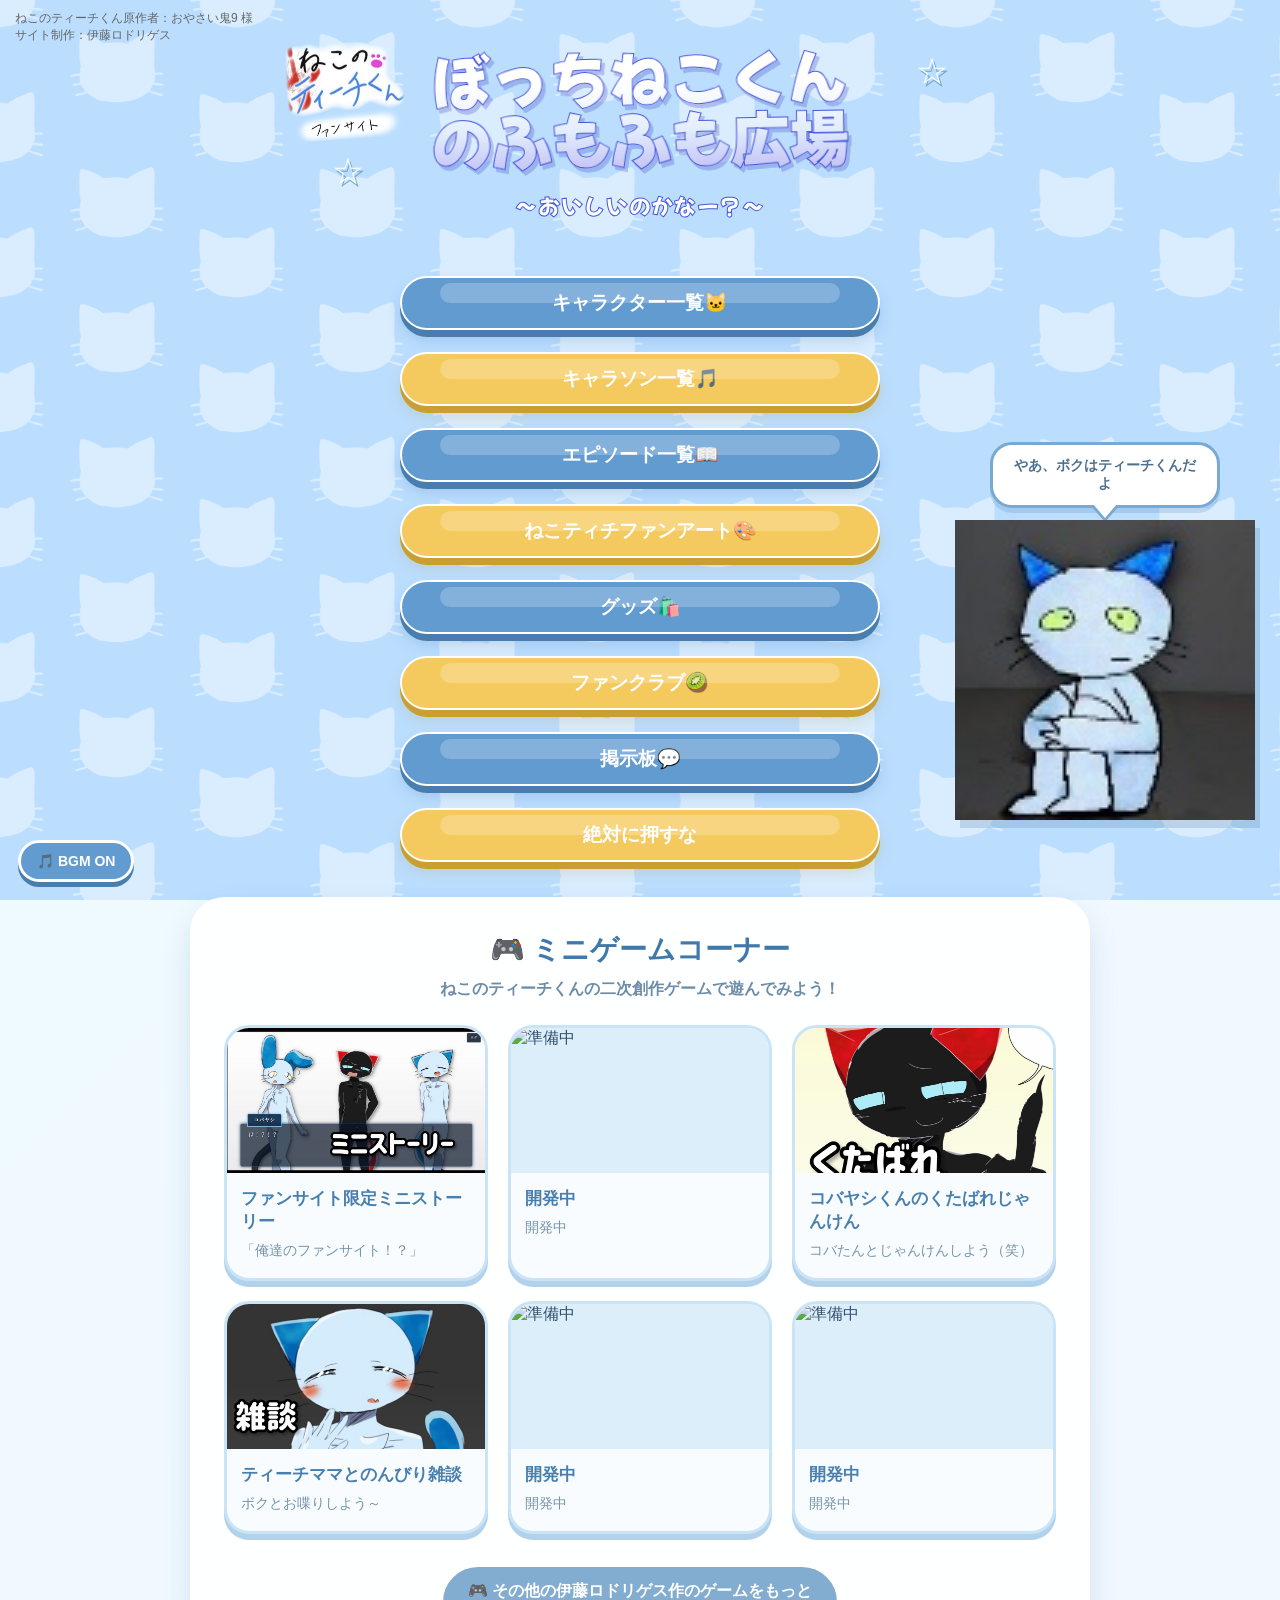
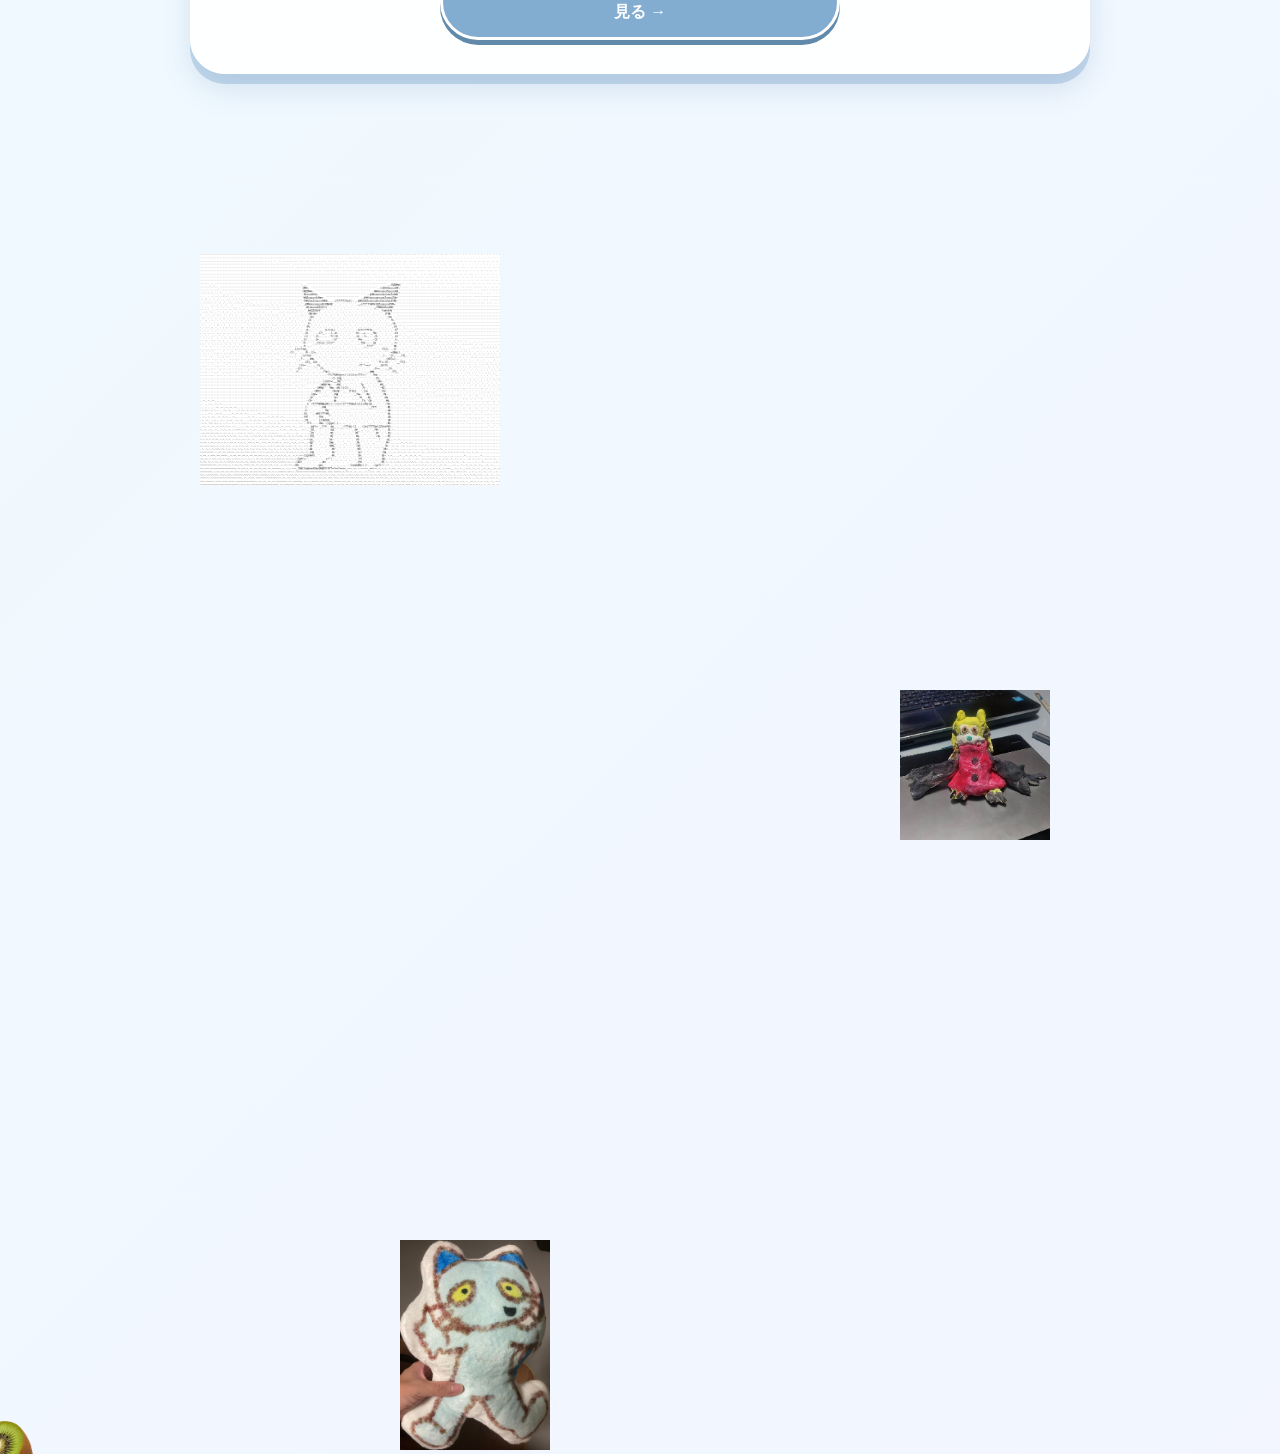
==== commit 35c77828: "a" ====
--- a/index.html
+++ b/index.html
@@ -144,18 +144,18 @@
 
                 <!-- ゲーム① -->
                 <a
-                    href="games/teach-training/index.html"
+                    href="https://yoshitatsuyoshitatsu0520-maker.github.io/teach-mini-novel/"
                     class="game-card"
                 >
                     <img
-                        src="images/games/game01.png"
+                        src="images/games/93f92449-1209-49a3-89a0-b4b708b14c5b.jfif"
                         alt="準備中"
                     >
 
-                    <h3>開発中</h3>
+                    <h3>ファンサイト限定ミニストーリー</h3>
 
                     <p>
-                        開発中
+                        「俺達のファンサイト！？」
                     </p>
                 </a>
 
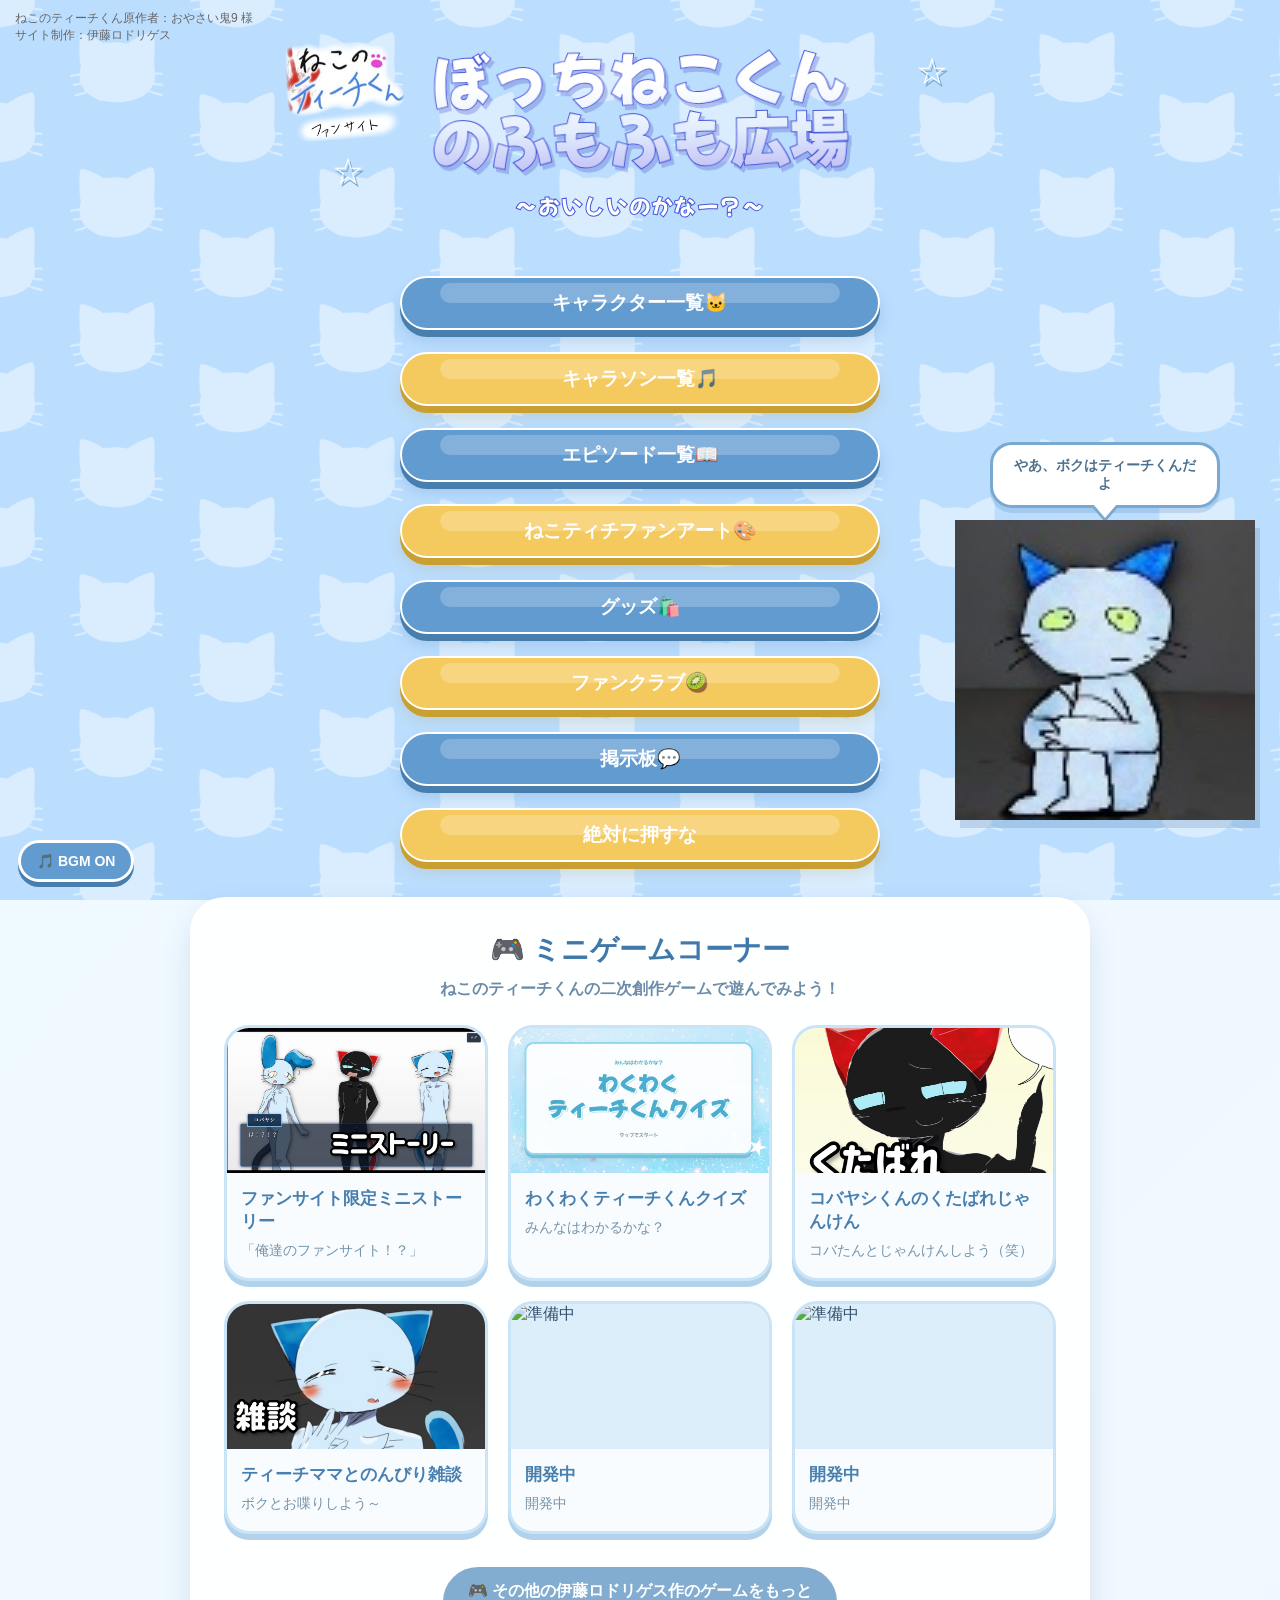
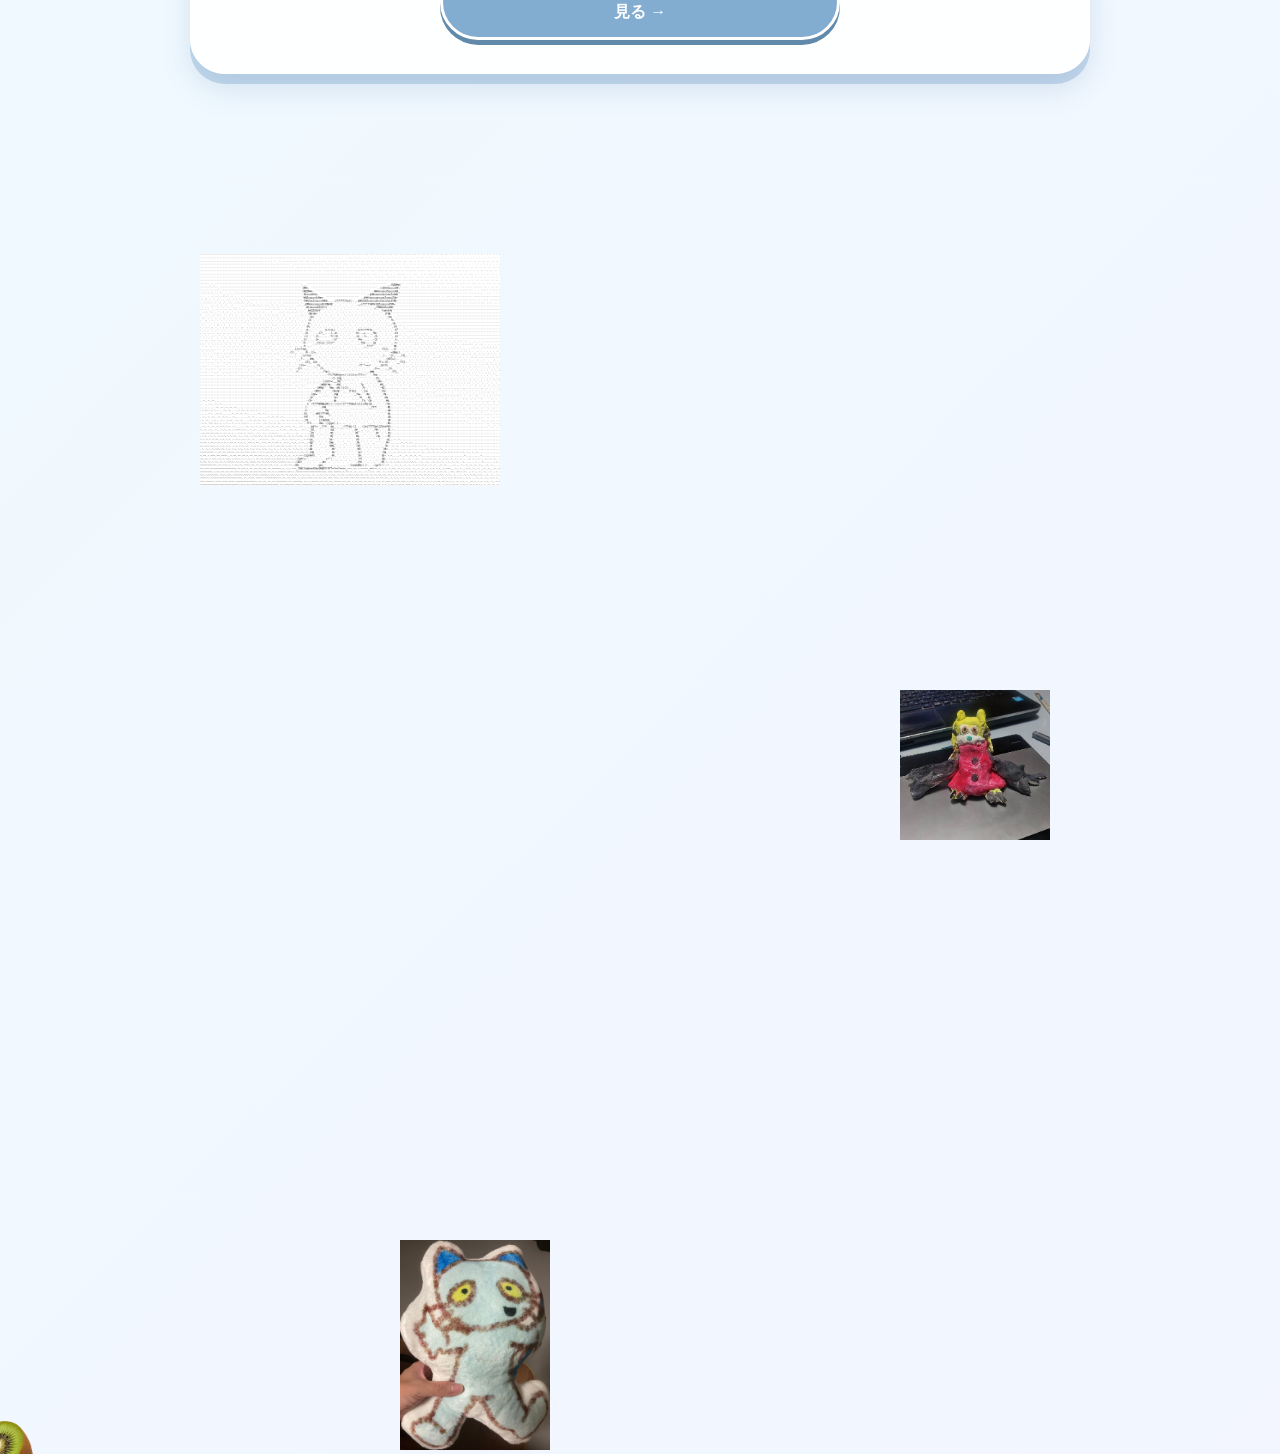
==== commit 3da47926: "a" ====
--- a/index.html
+++ b/index.html
@@ -162,18 +162,18 @@
 
                 <!-- ゲーム② -->
                 <a
-                    href="games/teach-gacha/index.html"
+                    href="https://yoshitatsuyoshitatsu0520-maker.github.io/teach-quiz/"
                     class="game-card"
                 >
                     <img
-                        src="images/games/game02.png"
+                        src="images/games/2.jpg"
                         alt="準備中"
                     >
 
-                    <h3>開発中</h3>
+                    <h3>わくわくティーチくんクイズ</h3>
 
                     <p>
-                        開発中
+                        みんなはわかるかな？
                     </p>
                 </a>
 
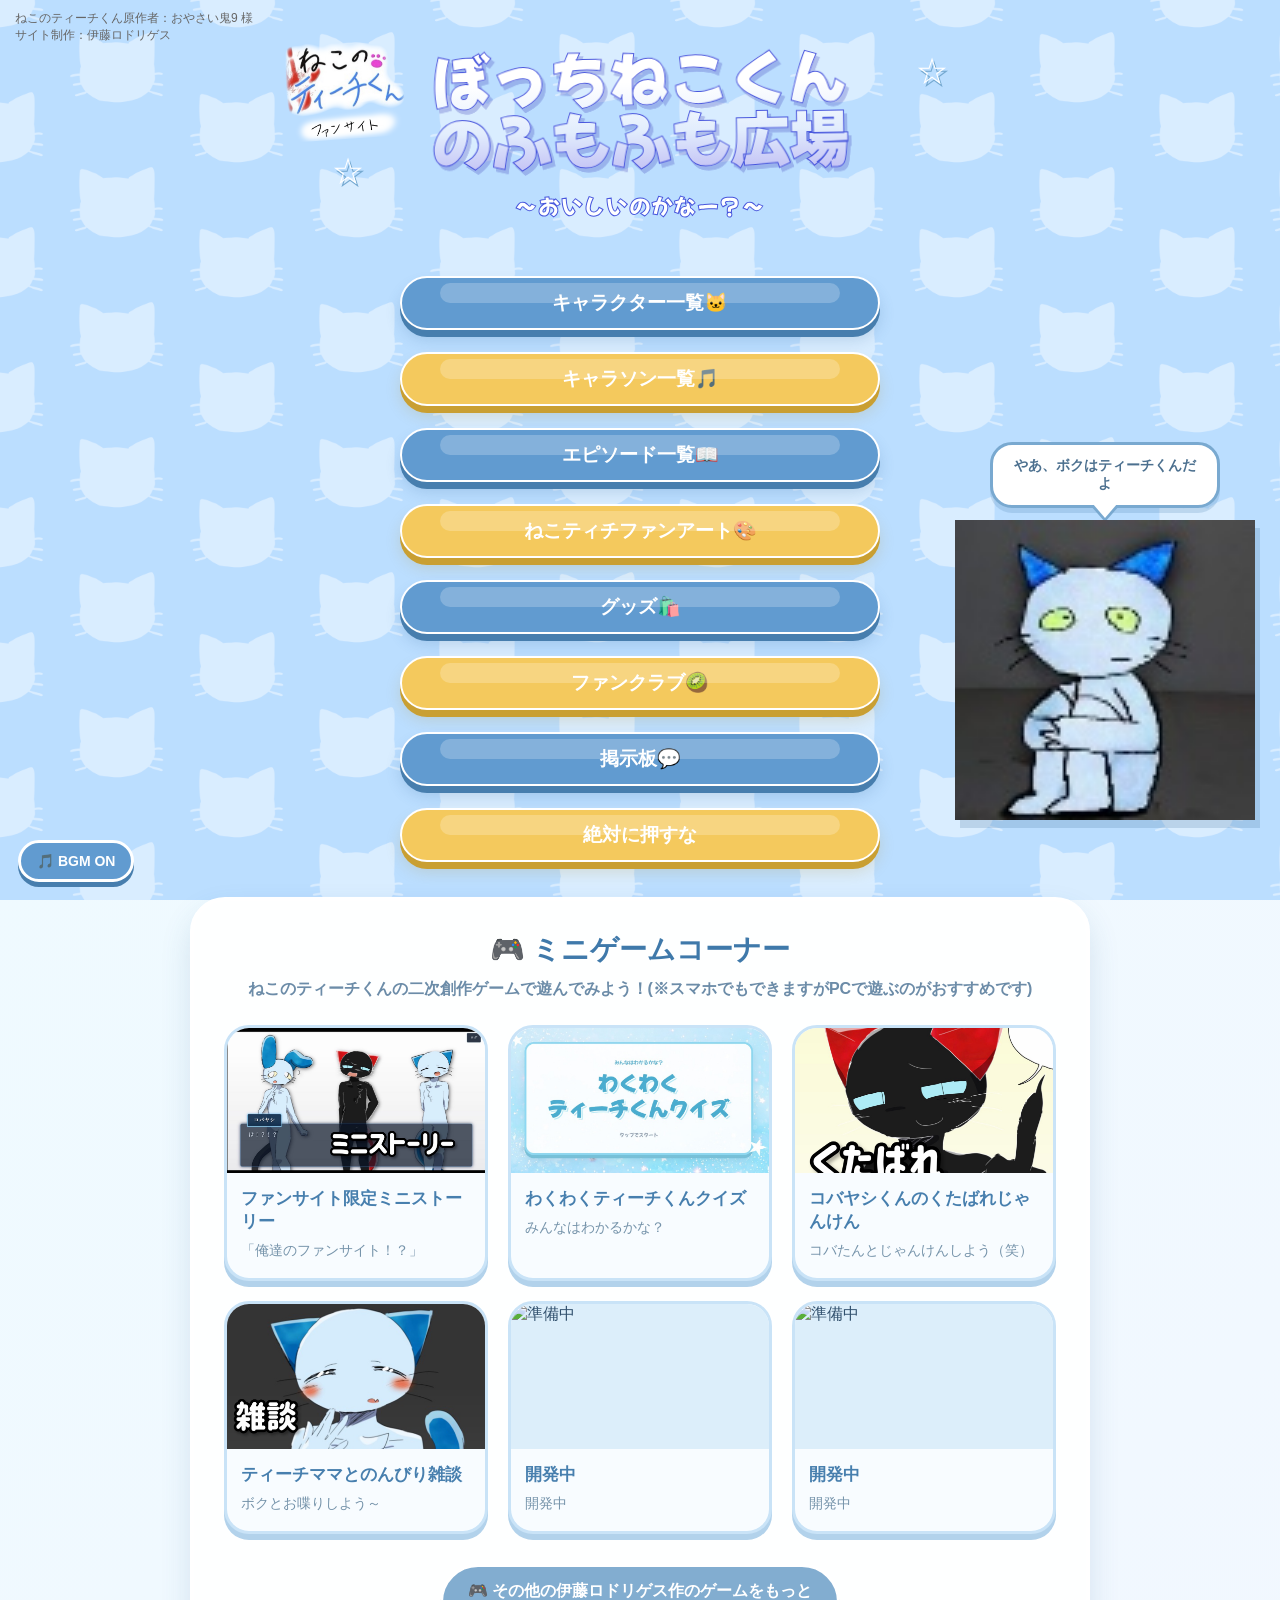
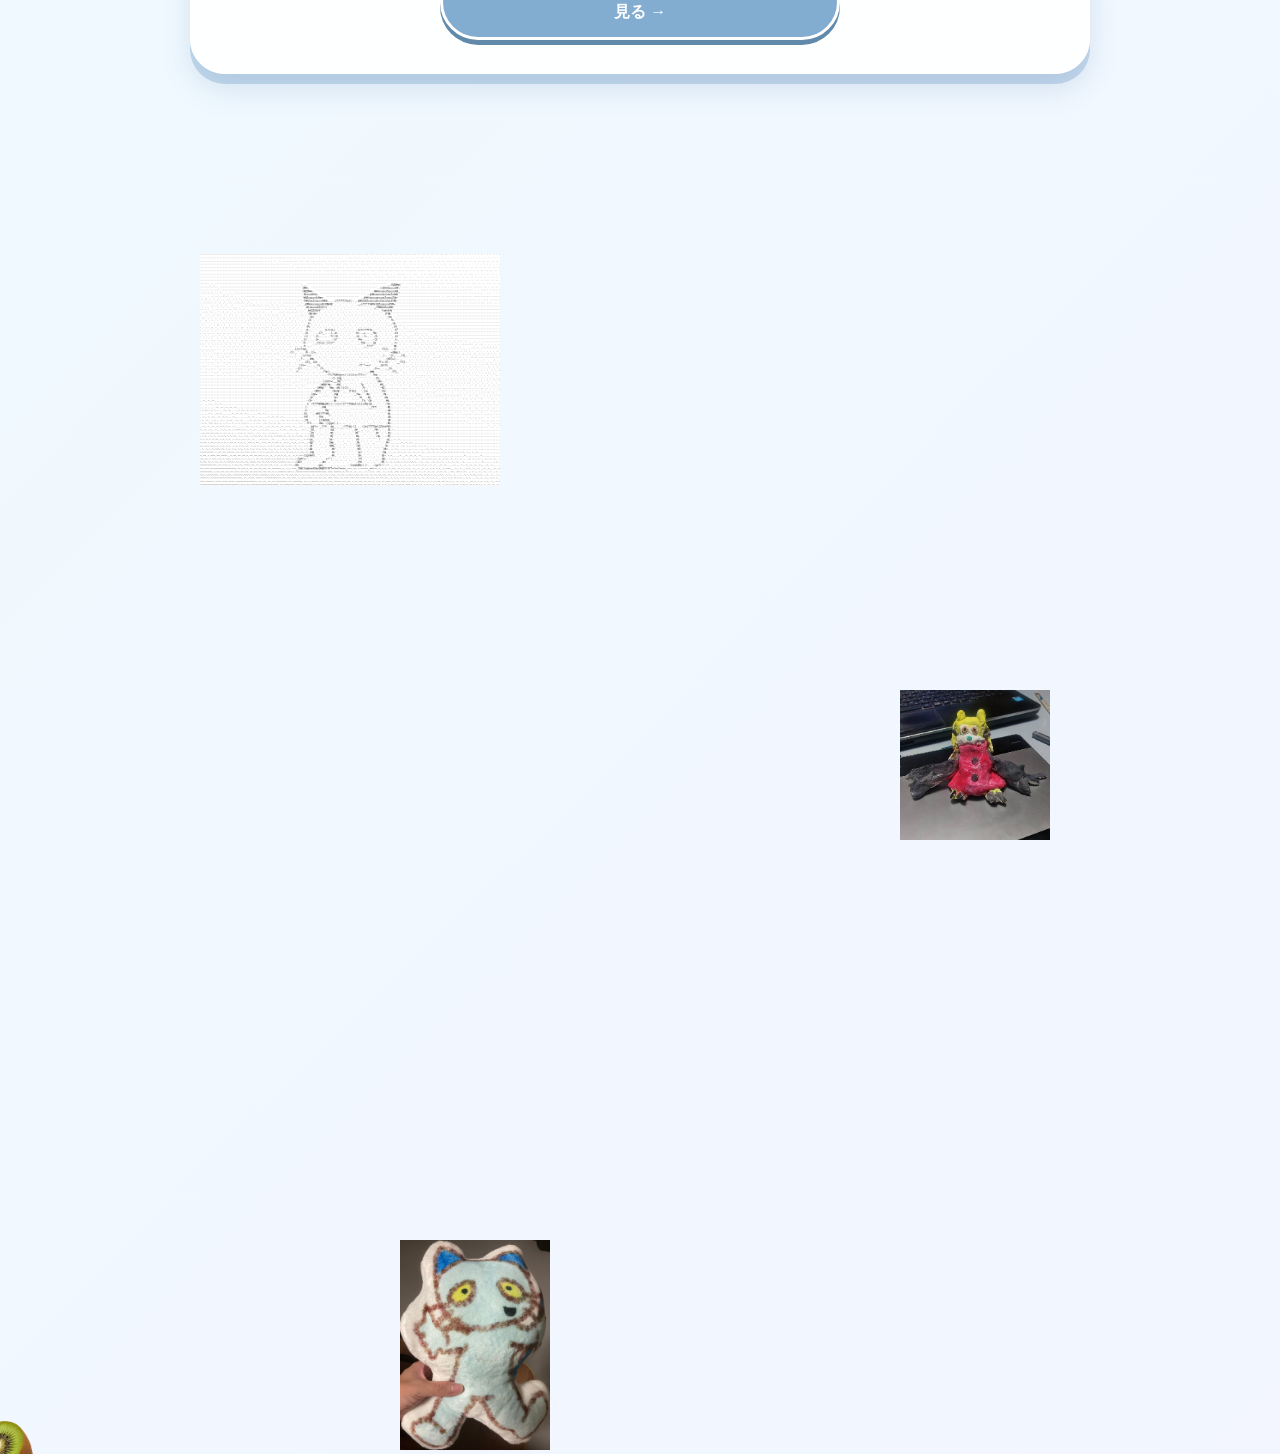
==== commit 54488e2d: "a" ====
--- a/index.html
+++ b/index.html
@@ -136,7 +136,7 @@
             <h2>🎮 ミニゲームコーナー</h2>
 
             <p class="section-description">
-                ねこのティーチくんの二次創作ゲームで遊んでみよう！
+                ねこのティーチくんの二次創作ゲームで遊んでみよう！(※スマホでもできますがPCで遊ぶのがおすすめです)
             </p>
 
 
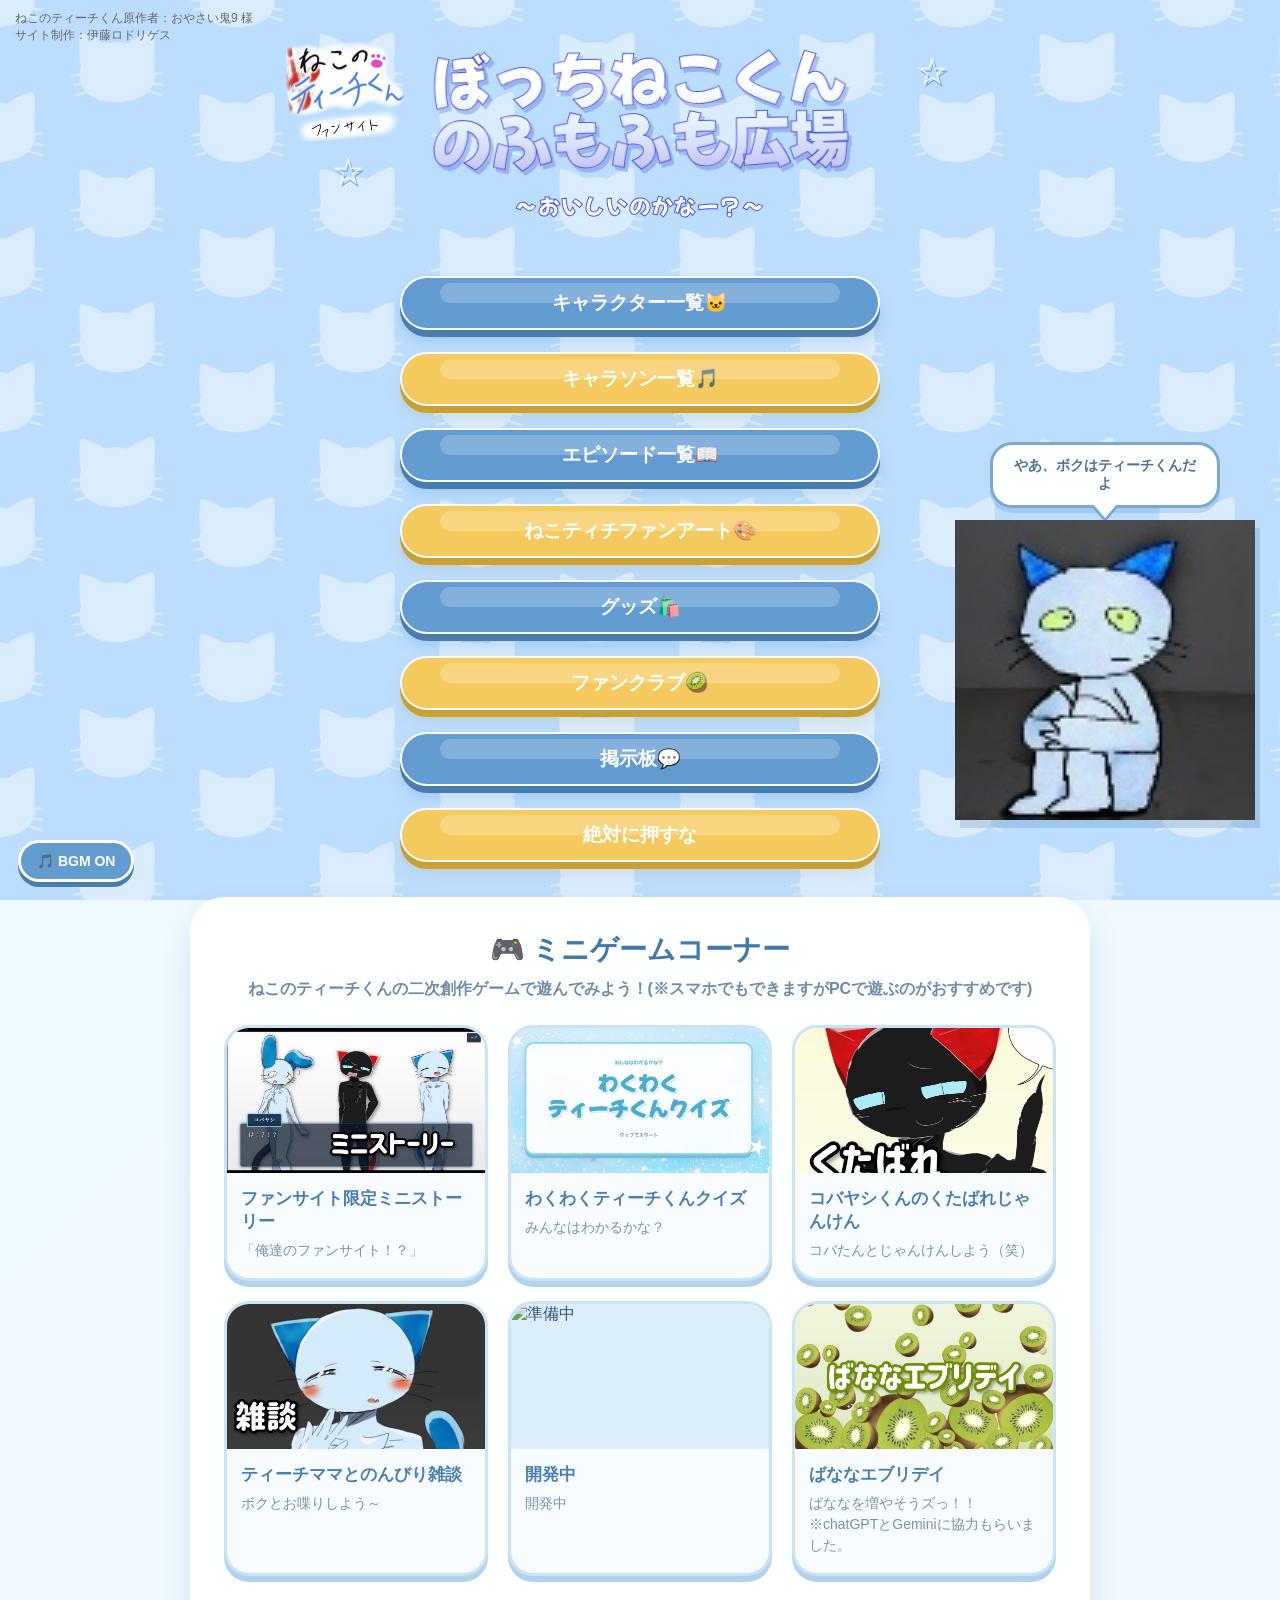
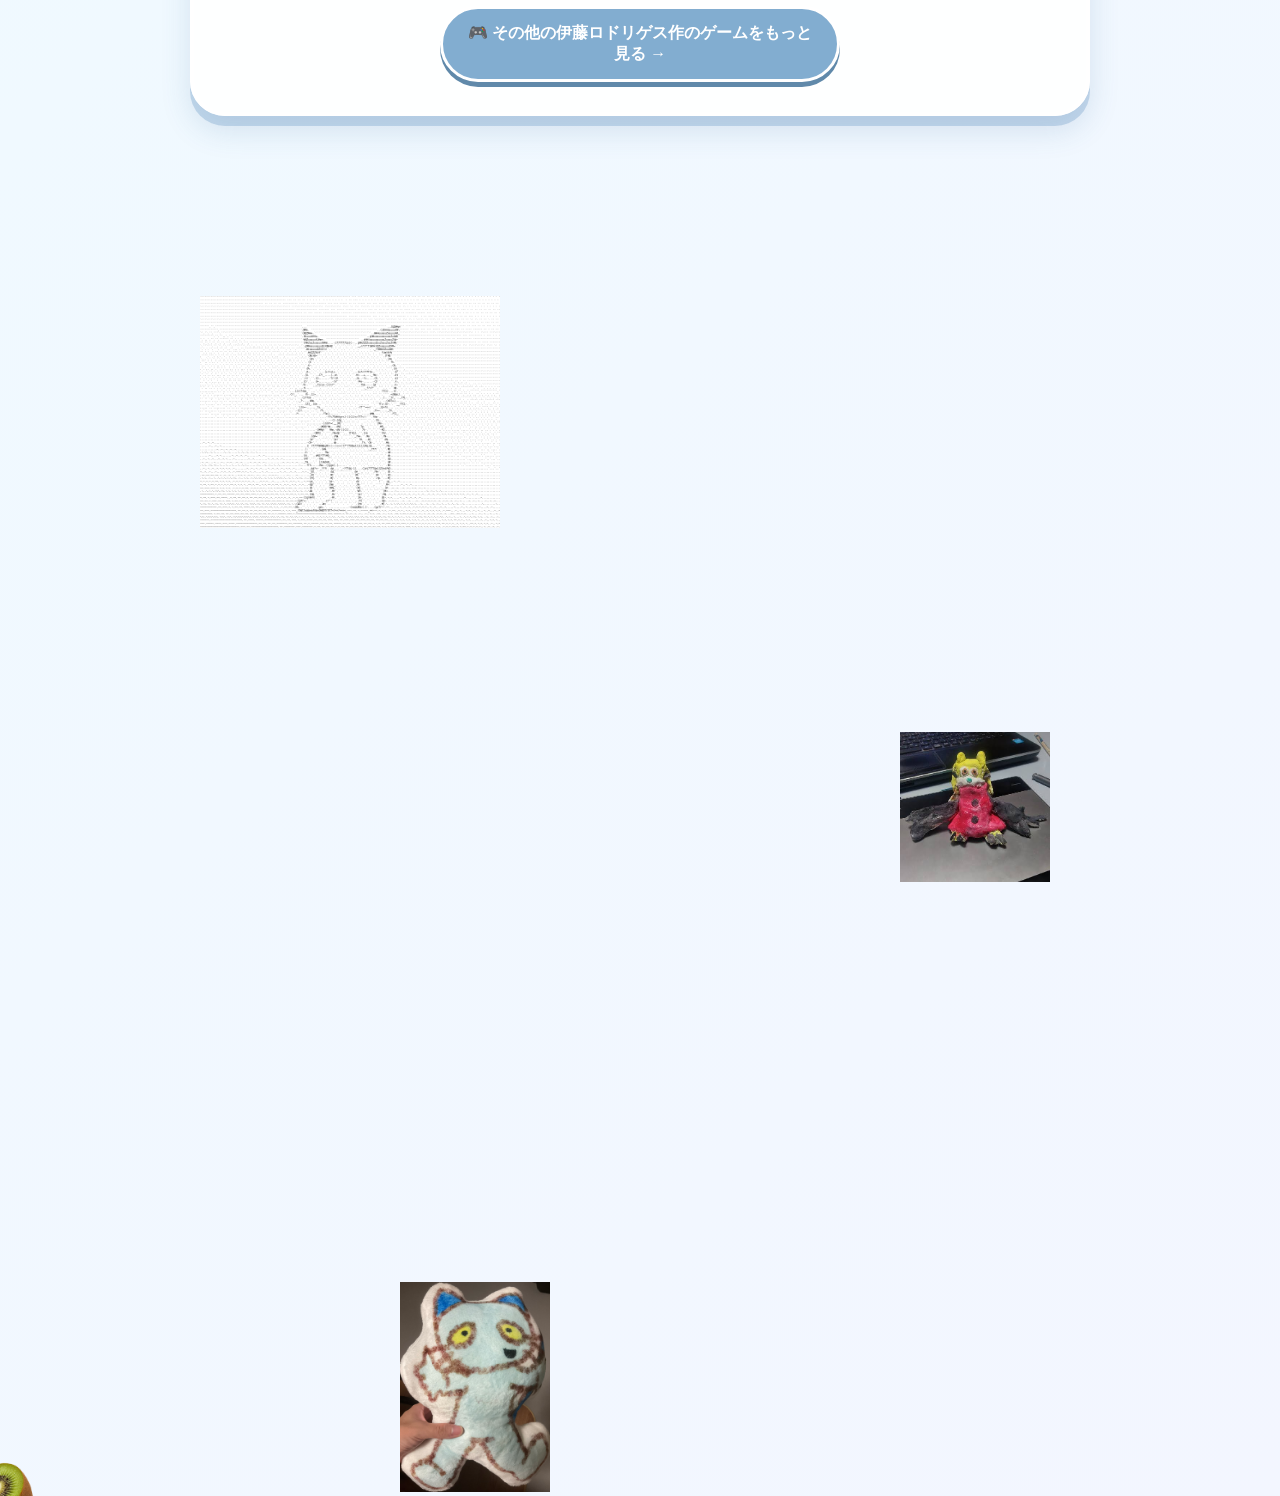
==== commit 8f9d7c22: "a" ====
--- a/index.html
+++ b/index.html
@@ -228,18 +228,18 @@
                 </a>
 
                 <a
-                    href="games/pudding-maker/index.html"
+                    href="https://yoshitatsuyoshitatsu0520-maker.github.io/banana/"
                     class="game-card"
                 >
                     <img
-                        src="images/games/game03.png"
+                        src="images/games/0C508807-83B9-482D-BC97-92E4C74FFDA8.jpg"
                         alt="準備中"
                     >
 
-                    <h3>開発中</h3>
+                    <h3>ばななエブリデイ</h3>
 
                     <p>
-                        開発中
+                        ばななを増やそうズっ！！※chatGPTとGeminiに協力もらいました。
                     </p>
                 </a>
 
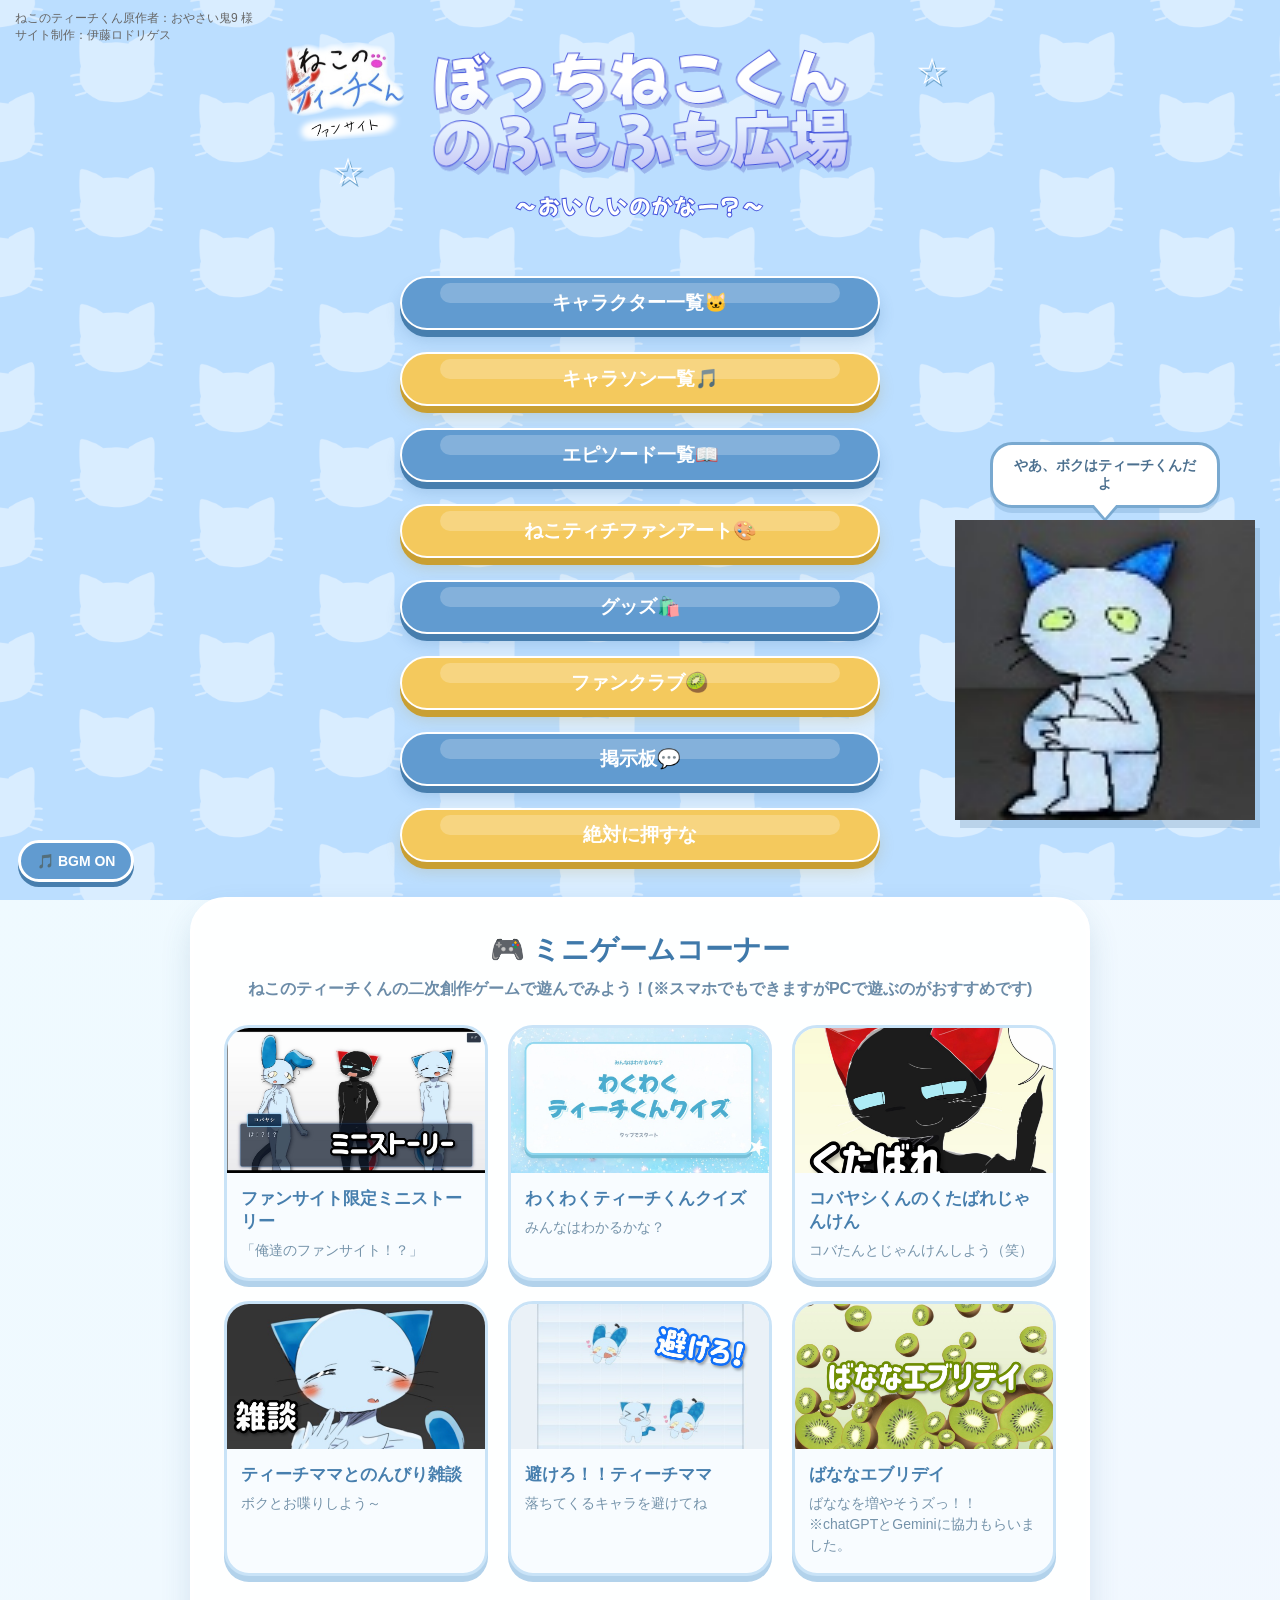
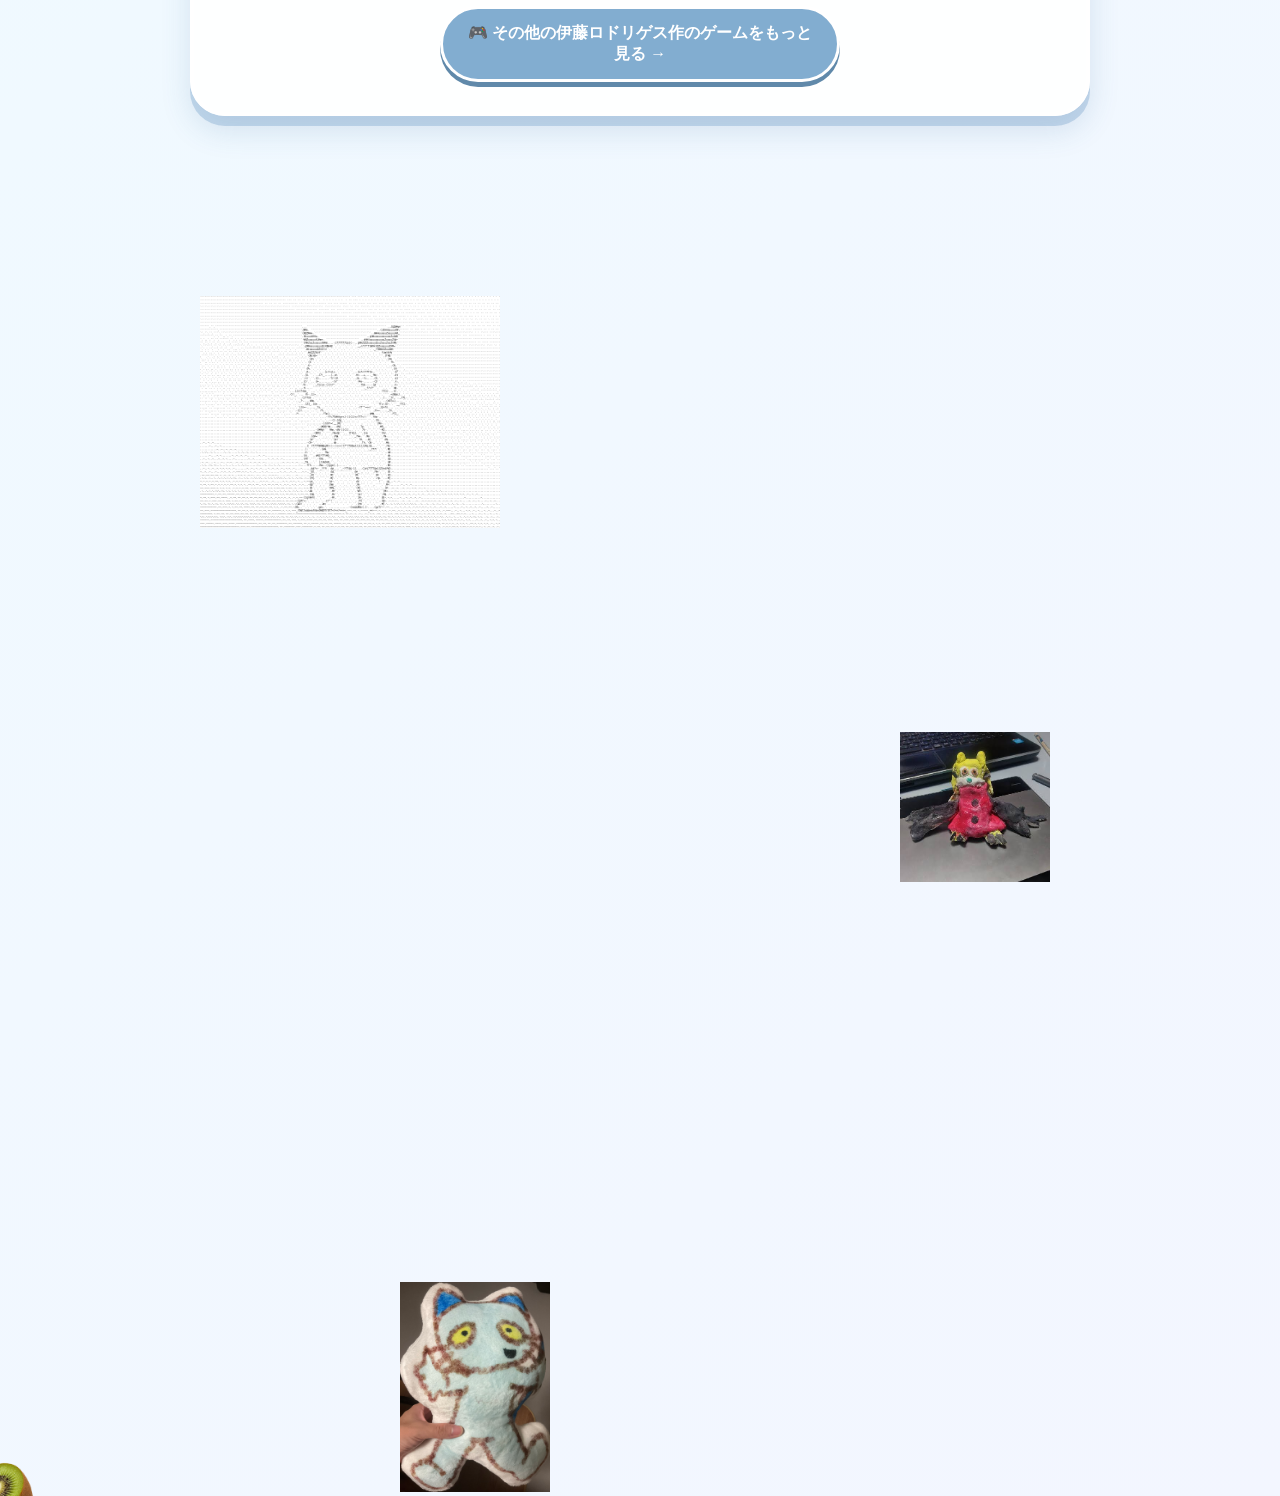
==== commit 5af5ae50: "a" ====
--- a/index.html
+++ b/index.html
@@ -212,18 +212,18 @@
                 </a>
 
                 <a
-                    href="games/pudding-maker/index.html"
+                    href="https://yoshitatsuyoshitatsu0520-maker.github.io/dodge-teach/"
                     class="game-card"
                 >
                     <img
-                        src="images/games/game03.png"
+                        src="images/games/46D64868-A54D-4868-802B-340BECE7CB43.jpg"
                         alt="準備中"
                     >
 
-                    <h3>開発中</h3>
+                    <h3>避けろ！！ティーチママ</h3>
 
                     <p>
-                        開発中
+                        落ちてくるキャラを避けてね
                     </p>
                 </a>
 
